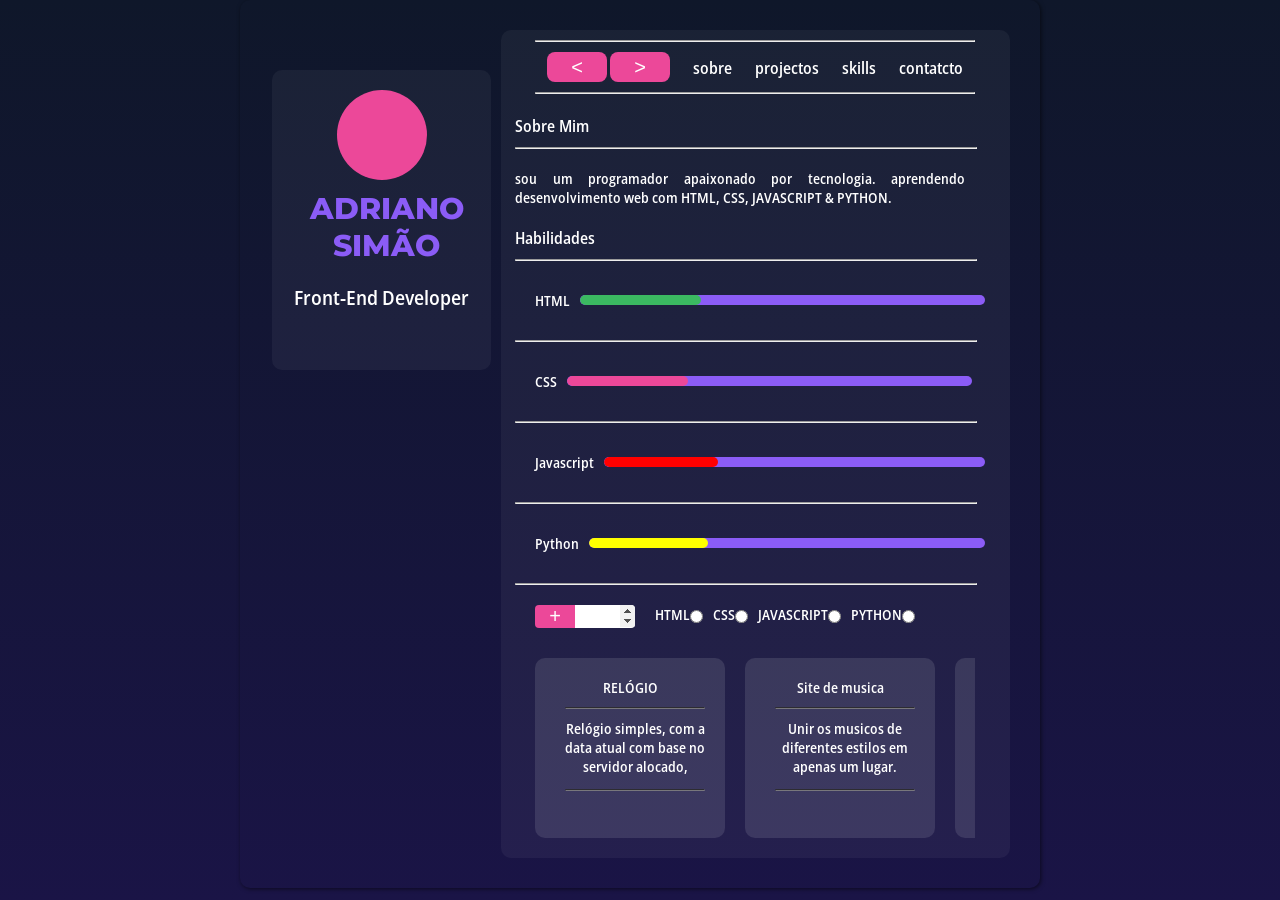
==== index.html @ 8a4bb33e "mover index fora" ====
<!DOCTYPE html>
<html lang="pt-br">
    <head>
        <meta charset="UTF-8">
        <meta name="viewport" content="width=device-width, initial-scale=1.0">
        <title>perfil</title>
        <link rel="stylesheet" href="../assets/css/style.css">
    </head>
    <body onload="carregar()">
        <main>
            <section class="content">
                <aside class="aside1">
                    <div class="perfil">
                        <div class="imgdiv"></div>
                        <h1 class="h1f">ADRIANO SIMÃO</h1>
                        <p>Front-End Developer</p>
                    </div>
                </aside>
                <section class="section2">
                    <h1 id="nome_h1"></h1>
                    <p id="descr_p"></p>
                    <header class="header1">
                        <hr class="top">
                        <input type="button" value="<" id="input1"
                            onclick="fechar()">
                        <input type="button" value=">" onclick="abrir()"
                            id="input1">

                        <a href>sobre</a>
                        <a href="projectos.html" target="_blank">projectos</a>
                        <a href="skill.html" target="_blank">skills</a>
                        <a href="contacto.html" target="_blank">contatcto</a>
                        <hr class="bottom">
                    </header>
                    <div>
                        <h3>
                            Sobre Mim
                        </h3><hr class="hr">
                        <p class="brevapresent">
                            sou um programador apaixonado
                            por tecnologia. aprendendo desenvolvimento web com
                            HTML, CSS, JAVASCRIPT & PYTHON.</p>
                        <div>
                            <h3>
                                Habilidades
                            </h3><hr class="hr">
                            <div>
                                <div class="skill">
                                    <p class="tecnolod">HTML</p>

                                    <div class="barra"><div
                                            class="progresso pontuacao"></div></div>
                                </div>
                                <div>

                                </div>
                                <hr class="hr">
                                <div class="skill">
                                    <p class="tecnolod">CSS</p>
                                    <div class="barra"><div
                                            class="progresso pontuacao"></div></div>
                                </div>
                                <hr class="hr">
                                <div class="skill">
                                    <p class="tecnolod">Javascript</p>
                                    <div class="barra"><div
                                            class="progresso pontuacao"></div></div>
                                </div>
                                <hr class="hr">
                                <div class="skill">
                                    <p class="tecnolod">Python</p>
                                    <div class="barra"><div
                                            class="progresso pontuacao"></div></div>
                                </div>
                                <hr class="hr">
                                <div class="input-btn"><input type="button"
                                        value="+" onclick="adicionar()"
                                        class="inputbtn"><input type="number"
                                        name="txtn1" id="txtn1" min="1"
                                        max="100">
                                    <div class="checar">
                                        <p>HTML<input type="radio" name="chek"
                                                id="chek"></p>

                                        <p>CSS<input type="radio" name="chek"
                                                id="chek"></p>

                                        <p>JAVASCRIPT<input type="radio"
                                                name="chek" id="chek"></p>

                                        <p>PYTHON<input type="radio" name="chek"
                                                id="chek"></p>
                                    </div>
                                </div>
                            </div>
                        </div>
                    </div>
                    <div>
                        <div class="cardall">
                            <a href="../porifolio/relogio/index.html"
                                target="_blank">
                                <div class="card">
                                    <p>RELÓGIO</p><hr class="cadrhdr1">

                                    <div class="card-text">
                                        Relógio simples, com a data atual com
                                        base no servidor alocado, trabalhei e
                                        crie o relógio para aprender a trabalhar
                                        com evendos de tempo.
                                    </div>

                                    <hr class="cadrhdr2">
                                </div>
                            </a>

                            <a href="../porifolio/musica/html/index.html"
                                target="_blank">
                                <div class="card">

                                    <p>Site de musica</p><hr class="cadrhdr1">
                                    <div class="card-text">
                                        Unir os musicos de diferentes estilos em
                                        apenas um lugar.
                                    </div>

                                    <hr class="cadrhdr2">
                                </div>
                            </a>
                            <a href="../../Adriano_Simao/porifolio/musica/html/index.html"
                                target="_blank">
                                <div class="card">
                                    <p>Site de musica</p><hr class="cadrhdr1">
                                    <div class="card-text">
                                        Unir os musicos de diferentes estilos em
                                        apenas um lugar.
                                    </div>
                                    <hr class="cadrhdr2">
                                </div>
                            </a>

                        </div>
                    </div>
                </section>
            </section>
        </main>

        <script src="../assets/javascripts/scripts.js"></script>
    </body>
</html>
---- assets/css/style.css ----
* {
    margin: 0;
    padding: 0;
}

@font-face {
    font-family: "principal";
    src: url("../fonts/Montserrat/static/Montserrat-ExtraBold.ttf");
}

@font-face {
    font-family: "segundary";
    src: url("../fonts/Open_Sans/static/OpenSans_SemiCondensed-SemiBold.ttf");
}

:root {
    --colorprincipal: #0F172A;
    --colorlink: #1a1446;
    --colorcardes: #24135f;

    --color: #8B5CF6;
    --colordetalhes: #EC4899;
    --accent: #38BD5CF6;

    --textprincipal: #fff;
    --textsegundary: #1E293B;
}

body {
    background: linear-gradient(#0F172A,#1a1446);
    color: var(--textprincipal);
    background-attachment: fixed;
    font-family: segundary;
    font-size: 14px;
}

a {
    text-decoration: none;
    color: var(--textprincipal);
}

main {
    max-width: 800px;
    min-width: 320px;
    margin: 0 auto;
    text-align: center;
    border-radius: 10px;
}

main section.content {
    display: flex;
    box-shadow: 1px 1px 4px rgba(0, 0, 0, 0.562);
    padding: 30px;
    border-radius: 10px;
}

.aside1 {
    background-color: #ffffff0c;
    border-radius: 10px;
    margin-left: 2px;
    margin-right: 10px;
    margin-top: 40px;
    height: 300px;
}

.aside1 .perfil{
    display: flex;
    flex-direction: column;
    font-size: 20px;
}

.h1f {
    margin-bottom: 20px;
    margin-left: 10px ;
    margin-top: 10px;
    background-image: linear-gradient(var(--color), var(--color));
    -webkit-background-clip: text;
    -webkit-text-fill-color: transparent;
    font-size: 30px;
    font-family: principal;    
}

/* class do javascript*/

.h1f1 {
    margin-bottom: 10px;
    margin-left: 10px ;
    margin-top: 10px;
    font-size: 30px;
    background-image: linear-gradient(var(--color), var(--color));
    -webkit-background-clip: text;
    -webkit-text-fill-color: transparent;
    font-family: principal;
}

/*Termina aqui a class do javascript*/

.p {
    margin-bottom: 20px;
    font-size: 16px;
    font-family: principal;
}

/*termina aqui*/

.aside1 .imgdiv{
    width: 90px; 
    height: 90px;
    background-color: var(--colordetalhes);
    margin: 0 auto;
    cursor: pointer;
    margin-top: 20px;
    border-radius: 50%;  
}
/* Trabalhando no header*/

#input1 {
    height: 30px;
    width: 60px;
    border-radius: 8px;
    background-color: var(--colordetalhes);
    border-color: var(--colordetalhes);
    border: none;
    color: white;
    cursor: pointer;
    font-size: 20px;
}

#input1:hover {
    background-color: #d33c87ee;
    color: #fffbfb98;
}

.header1 {
    height: 35px;
    margin-bottom: 40px;
    width: 500px;
    align-content: center;
}

.header1 a{
    margin-left: 20px;
    font-size: 16px;
}

.header1 a:hover {
    color: #5a4fac;
}

.section2 {    
    background-color: #ffffff0c;
    padding: 10px 5px 20px 4px;
    border-radius: 10px;
}

.top {
    margin-bottom: 10px;
    margin-left: 30px;
    margin-right: 30px;
}

.bottom {
    margin-top: 10px;
    margin-left: 30px;
    margin-right: 30px;
}

h3 {
    text-align: left;
    margin-bottom: 10px;
    margin-top: 10px;
    margin-left: 10px;
}

div hr {
    margin-left: 10px;
}

.brevapresent {
    display: flex;
    width: 450px;
    text-align: justify;
    margin-top: 20px;
    margin-left: 10px;
    margin-right: 10px;   
    font-size: 14px;
    margin-bottom: 20px;   
}
/* Trabalhando com a area tecnologia */
.tecnolod {
    display: flex;
    text-align: left;
    margin: 10px;
}

.hr {
    width: 460px;
}

/*pontuação*/

.skill{
    display: flex;
    margin: 20px;
}

.barra {
    width: 88%;
    height: 10px;
    background-color: var(--color);
    border-radius: 10px;
    margin-top: 14px;
    overflow: hidden;
}

.progresso {
    height: 100%;
    border-radius: 10px;
}

/* trabalhando com o css da pontuação dinamica */

.input-btn {
    display: flex;
    text-align: left;
    margin-top: 20px;
    margin-bottom: 30px;
    margin-left: 30px;
}

.checar {
    display: flex;
    margin-left: 10px;
}


.checar p{
    display: flex;
    margin-left: 10px;
}


.input-btn .inputbtn{
    text-align: center;
    font-size: 20px;
    width: 40px;
    border-radius: 4px 0px 0px 4px ;
    border: none;
    background-color: var(--colordetalhes);
    cursor: pointer;
    color: white;
    margin-right: 0px;
}


.input-btn #txtn1{
    text-align: center;
    font-size: 20px;
    width: 60px;
    border-radius: 0px 4px 4px 0px ;
    border: none;
    outline: none;
    color: #2b2144cb;
    margin-right: 0px;
}

/*terminou aqui*/

/*terminou o trbalho com as barras*/

/* trabalhando na area projecto ou card */
.cardall {
    display: flex;
    flex-direction: row;
    gap: 20px;
    overflow: hidden;
    width: 440px;
    margin: 0 auto;
    margin-top: 20px;
    text-align: center;
}

.cardall:hover {
    overflow: auto;
    cursor: pointer;
}

.card {
    background-color: rgba(255, 255, 255, 0.11);
    width: 150px;
    height: 140px;
    border-radius: 10px;
    padding: 20px;
}

.cadrhdr1 {
    margin-top: 10px;
    margin-bottom: 10px;
    border-color: #808080e1;
    border-width: 1px;
    border-radius: 2px;
}

.cadrhdr2 {   
    margin-top: 10px;
    border-color: #808080e1;
    border-width: 1px;
    border-radius: 2px;
}

.card-text {
    display: inline-flex;
    height: 60px;
    margin-left: 10px;
    overflow: auto;
}


@media all and (min-width: 52px) and (max-width: 555px) {
    

main section.content {
    box-shadow: none;
    padding-top: 2px;
    padding-bottom: 2px;
    padding-left: 0px;
    padding-right: 0px;
    border-radius: 10px;

}

.aside1 {
    background-color: #ffffff0c;
    border-radius: 0px;
    margin-left: 0px;
    margin-right: 0px;
    margin-top: 0px;
    height: 0px;
}

.aside1 .perfil{
    display: none;
    flex-direction: column;
}

.section2 {    
    background-color: #ffffff0c;
    padding: 0px 0px 0px 0px;
    border-radius: 10px;
    margin-right: 400px;
}


}


@media all and (min-width: 556px) and (max-width: 790px) {
    
main section.content {
    display: flex;
    margin: 0 auto;
    text-align: center;
    justify-content: space-between;
}

.aside1 {
    background-color: #ffffff0c;
    border-radius: 0px;
    margin-left: 0px;
    margin-right: 0px;
    margin-top: 0px;
    height: 0px;
}

.aside1 .perfil{
    display: none;
    flex-direction: column;
}

.section2 {    
    background-color: #ffffff0c;
    padding: 10px 5px 20px 4px;
    border-radius: 10px;
    margin: 0 auto;
}
}
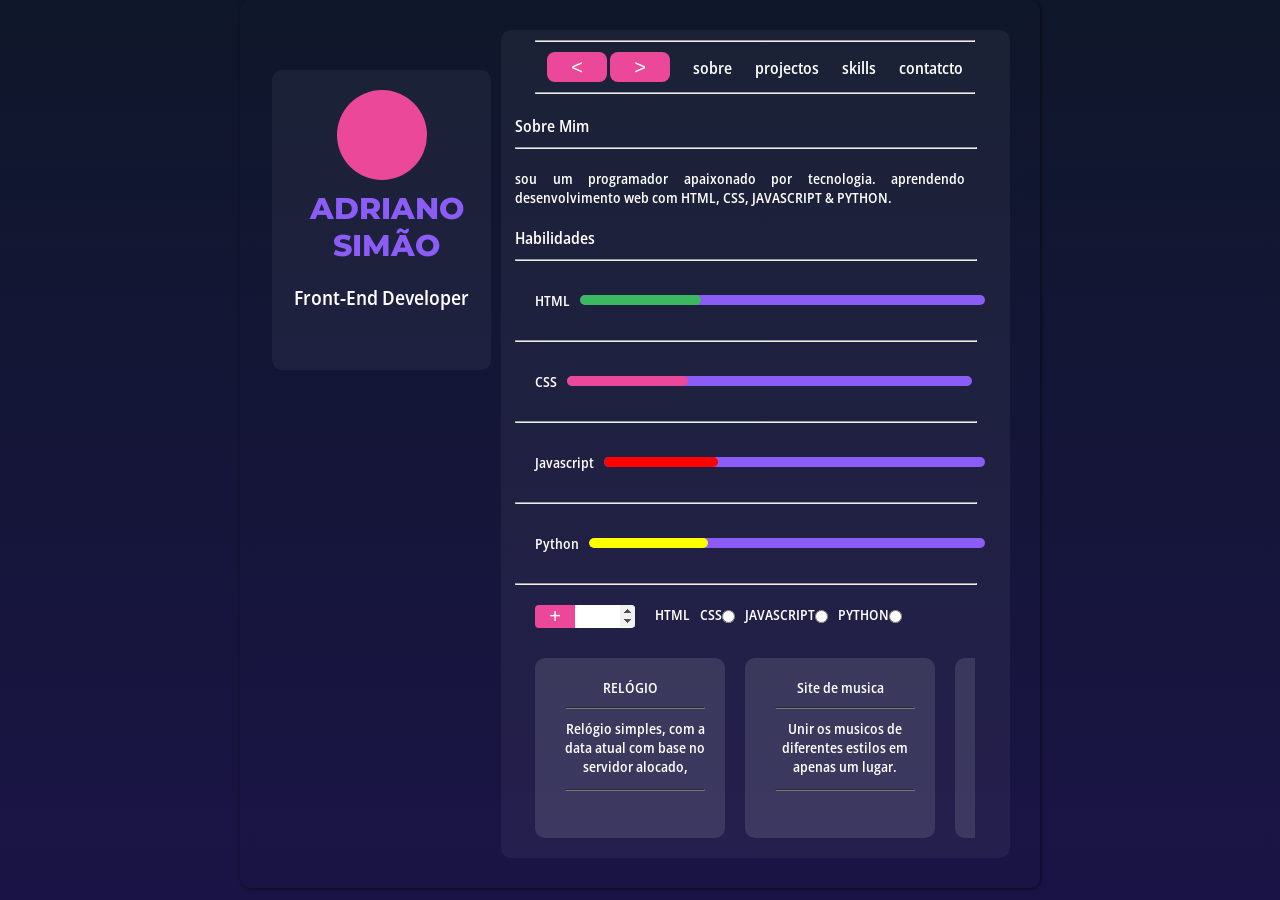
==== commit 3f0ea2da: "organizei os estilos" ====
--- a/index.html
+++ b/index.html
@@ -4,91 +4,93 @@
         <meta charset="UTF-8">
         <meta name="viewport" content="width=device-width, initial-scale=1.0">
         <title>perfil</title>
-        <link rel="stylesheet" href="../assets/css/style.css">
+        <link rel="stylesheet" href="assets/css/style.css">
     </head>
-    <body onload="carregar()">
-        <main>
-            <section class="content">
-                <aside class="aside1">
-                    <div class="perfil">
-                        <div class="imgdiv"></div>
-                        <h1 class="h1f">ADRIANO SIMÃO</h1>
-                        <p>Front-End Developer</p>
-                    </div>
-                </aside>
-                <section class="section2">
-                    <h1 id="nome_h1"></h1>
-                    <p id="descr_p"></p>
-                    <header class="header1">
-                        <hr class="top">
-                        <input type="button" value="<" id="input1"
-                            onclick="fechar()">
-                        <input type="button" value=">" onclick="abrir()"
-                            id="input1">
+<body onload="carregar()">
+    <main>
+        <section class="content">
+            <aside class="aside1">
+                <div class="perfil">
+                    <div class="imgdiv"></div>
+                    <h1 class="h1f">ADRIANO SIMÃO</h1>
+                    <p>Front-End Developer</p>
+                </div>
+            </aside>
+            <section class="section2">
+                <h1 id="nome_h1"></h1>
+                <p id="descr_p"></p>
+                <header class="header1">
+                    <hr class="top">
+                    <input type="button" value="<" id="input1"
+                        onclick="fechar()">
+                    <input type="button" value=">" onclick="abrir()"
+                        id="input1">
 
-                        <a href>sobre</a>
-                        <a href="projectos.html" target="_blank">projectos</a>
-                        <a href="skill.html" target="_blank">skills</a>
-                        <a href="contacto.html" target="_blank">contatcto</a>
-                        <hr class="bottom">
-                    </header>
+                    <a href>sobre</a>
+                    <a href="projectos.html" target="_blank">projectos</a>
+                    <a href="skill.html" target="_blank">skills</a>
+                    <a href="contacto.html" target="_blank">contatcto</a>
+                    <hr class="bottom">
+                </header>
+                <div>
+                    <h3>
+                        Sobre Mim
+                    </h3><hr class="hr">
+                    <p class="brevapresent">
+                        sou um programador apaixonado
+                        por tecnologia. aprendendo desenvolvimento web com
+                        HTML, CSS, JAVASCRIPT & PYTHON.</p>
                     <div>
                         <h3>
-                            Sobre Mim
+                            Habilidades
                         </h3><hr class="hr">
-                        <p class="brevapresent">
-                            sou um programador apaixonado
-                            por tecnologia. aprendendo desenvolvimento web com
-                            HTML, CSS, JAVASCRIPT & PYTHON.</p>
                         <div>
-                            <h3>
-                                Habilidades
-                            </h3><hr class="hr">
+                            <div class="skill">
+                                <p class="tecnolod">HTML</p>
+
+                                <div class="barra"><div
+                                        class="progresso pontuacao"></div></div>
+                            </div>
                             <div>
-                                <div class="skill">
-                                    <p class="tecnolod">HTML</p>
 
-                                    <div class="barra"><div
-                                            class="progresso pontuacao"></div></div>
-                                </div>
-                                <div>
+                            </div>
+                            <hr class="hr">
+                            <div class="skill">
+                                <p class="tecnolod">CSS</p>
+                                <div class="barra"><div
+                                        class="progresso pontuacao"></div></div>
+                            </div>
+                            <hr class="hr">
+                            <div class="skill">
+                                <p class="tecnolod">Javascript</p>
+                                <div class="barra"><div
+                                        class="progresso pontuacao"></div></div>
+                            </div>
+                            <hr class="hr">
+                            <div class="skill">
+                                <p class="tecnolod">Python</p>
+                                <div class="barra"><div
+                                        class="progresso pontuacao"></div></div>
+                            </div>
+                            <hr class="hr">
+                            <div class="input-btn"><input type="button"
+                                    value="+" onclick="adicionar()"
+                                    class="inputbtn"><input type="number"
+                                    name="txtn1" id="txtn1" min="1"
+                                    max="100">
+                                <div class="checar">
+                                    <p>HTML<intut type="radio" name="chek"
+                                            id="chek"></p>
 
-                                </div>
-                                <hr class="hr">
-                                <div class="skill">
-                                    <p class="tecnolod">CSS</p>
-                                    <div class="barra"><div
-                                            class="progresso pontuacao"></div></div>
-                                </div>
-                                <hr class="hr">
-                                <div class="skill">
-                                    <p class="tecnolod">Javascript</p>
-                                    <div class="barra"><div
-                                            class="progresso pontuacao"></div></div>
-                                </div>
-                                <hr class="hr">
-                                <div class="skill">
-                                    <p class="tecnolod">Python</p>
-                                    <div class="barra"><div
-                                            class="progresso pontuacao"></div></div>
-                                </div>
-                                <hr class="hr">
-                                <div class="input-btn"><input type="button"
-                                        value="+" onclick="adicionar()"
-                                        class="inputbtn"><input type="number"
-                                        name="txtn1" id="txtn1" min="1"
-                                        max="100">
-                                    <div class="checar">
-                                        <p>HTML<input type="radio" name="chek"
-                                                id="chek"></p>
-
-                                        <p>CSS<input type="radio" name="chek"
+                                        <p>CSS<input type="radio"
+                                                name="chek"
                                                 id="chek"></p>
 
                                         <p>JAVASCRIPT<input type="radio"
                                                 name="chek" id="chek"></p>
 
-                                        <p>PYTHON<input type="radio" name="chek"
+                                        <p>PYTHON<input type="radio"
+                                                name="chek"
                                                 id="chek"></p>
                                     </div>
                                 </div>
@@ -103,9 +105,12 @@
                                     <p>RELÓGIO</p><hr class="cadrhdr1">
 
                                     <div class="card-text">
-                                        Relógio simples, com a data atual com
-                                        base no servidor alocado, trabalhei e
-                                        crie o relógio para aprender a trabalhar
+                                        Relógio simples, com a data atual
+                                        com
+                                        base no servidor alocado, trabalhei
+                                        e
+                                        crie o relógio para aprender a
+                                        trabalhar
                                         com evendos de tempo.
                                     </div>
 
@@ -117,21 +122,26 @@
                                 target="_blank">
                                 <div class="card">
 
-                                    <p>Site de musica</p><hr class="cadrhdr1">
+                                    <p>Site de musica</p><hr
+                                        class="cadrhdr1">
                                     <div class="card-text">
-                                        Unir os musicos de diferentes estilos em
+                                        Unir os musicos de diferentes
+                                        estilos em
                                         apenas um lugar.
                                     </div>
 
                                     <hr class="cadrhdr2">
                                 </div>
                             </a>
-                            <a href="../../Adriano_Simao/porifolio/musica/html/index.html"
+                            <a
+                                href="../../Adriano_Simao/porifolio/musica/html/index.html"
                                 target="_blank">
                                 <div class="card">
-                                    <p>Site de musica</p><hr class="cadrhdr1">
+                                    <p>Site de musica</p><hr
+                                        class="cadrhdr1">
                                     <div class="card-text">
-                                        Unir os musicos de diferentes estilos em
+                                        Unir os musicos de diferentes
+                                        estilos em
                                         apenas um lugar.
                                     </div>
                                     <hr class="cadrhdr2">
@@ -144,6 +154,6 @@
             </section>
         </main>
 
-        <script src="../assets/javascripts/scripts.js"></script>
-    </body>
+        <script src="assets/javascripts/scripts.js"></script>
+</body>
 </html>
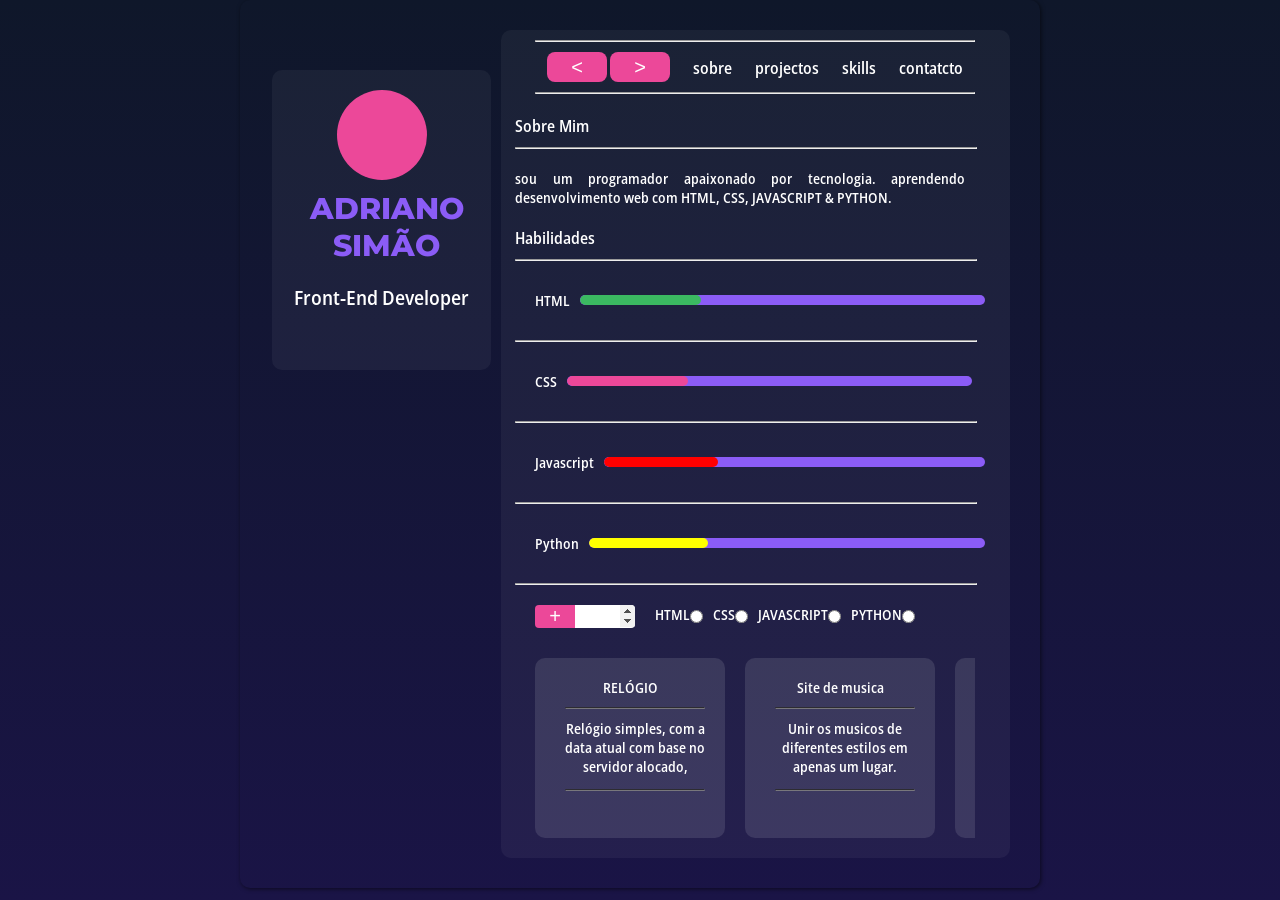
==== commit 96b88e2d: "actualizei o css" ====
--- a/index.html
+++ b/index.html
@@ -10,98 +10,111 @@
     <main>
         <section class="content">
             <aside class="aside1">
+                
                 <div class="perfil">
                     <div class="imgdiv"></div>
                     <h1 class="h1f">ADRIANO SIMÃO</h1>
                     <p>Front-End Developer</p>
                 </div>
+            
             </aside>
             <section class="section2">
+                
                 <h1 id="nome_h1"></h1>
                 <p id="descr_p"></p>
+                
                 <header class="header1">
                     <hr class="top">
-                    <input type="button" value="<" id="input1"
-                        onclick="fechar()">
-                    <input type="button" value=">" onclick="abrir()"
-                        id="input1">
+                    
+                    <input type="button" value="<" id="input1" onclick="fechar()">
+
+                    <input type="button" value=">" onclick="abrir()" id="input1">
 
                     <a href>sobre</a>
-                    <a href="projectos.html" target="_blank">projectos</a>
-                    <a href="skill.html" target="_blank">skills</a>
-                    <a href="contacto.html" target="_blank">contatcto</a>
+                    <a href="html/projectos.html" target="_blank">projectos</a>
+                    <a href="html/skill.html" target="_blank">skills</a>
+                    <a href="html/contacto.html" target="_blank">contatcto</a>
                     <hr class="bottom">
+
                 </header>
+                
                 <div>
-                    <h3>
-                        Sobre Mim
-                    </h3><hr class="hr">
+                    
+                    <h3>Sobre Mim</h3><hr class="hr">
+
                     <p class="brevapresent">
                         sou um programador apaixonado
                         por tecnologia. aprendendo desenvolvimento web com
                         HTML, CSS, JAVASCRIPT & PYTHON.</p>
                     <div>
-                        <h3>
-                            Habilidades
-                        </h3><hr class="hr">
+
+                        <h3>Habilidades</h3><hr class="hr">
+                        
                         <div>
+                            
                             <div class="skill">
+
                                 <p class="tecnolod">HTML</p>
+                                <div class="barra"><div class="progresso pontuacao"></div></div>
+                            
+                            </div>
 
-                                <div class="barra"><div
-                                        class="progresso pontuacao"></div></div>
+                            <hr class="hr">
+
+                            <div class="skill">
+
+                                <p class="tecnolod">CSS</p>
+                                <div class="barra"><div class="progresso pontuacao"></div></div>
+                            
                             </div>
-                            <div>
+                            
+                            <hr class="hr">
+                            
+                            <div class="skill">
 
+                                <p class="tecnolod">Javascript</p>
+                                <div class="barra"><div class="progresso pontuacao"></div></div>
+                            
+                            </div>
+                            
+                            <hr class="hr">
+                            
+                            <div class="skill">
+
+                                <p class="tecnolod">Python</p>
+                                <div class="barra"><div class="progresso pontuacao"></div></div>
+                            
                             </div>
                             <hr class="hr">
-                            <div class="skill">
-                                <p class="tecnolod">CSS</p>
-                                <div class="barra"><div
-                                        class="progresso pontuacao"></div></div>
+                            <div class="input-btn">
+                                <input type="button" value="+" onclick="adicionar()" class="inputbtn">
+                                
+                                <input type="number" name="txtn1" id="txtn1" min="1" max="100" title="ponto">
+                                <div class="checar">
+                                    
+                                    <p>HTML<input title="htlm" type="radio" name="chek"></p>
+
+                                    <p>CSS<input title="css" type="radio" name="chek"></p>
+
+                                    <p>JAVASCRIPT<input title="js" type="radio" name="chek"></p>
+
+                                    <p>PYTHON<input title="py" type="radio"name="chek"></p>
+
+                                </div>
+                                
                             </div>
-                            <hr class="hr">
-                            <div class="skill">
-                                <p class="tecnolod">Javascript</p>
-                                <div class="barra"><div
-                                        class="progresso pontuacao"></div></div>
-                            </div>
-                            <hr class="hr">
-                            <div class="skill">
-                                <p class="tecnolod">Python</p>
-                                <div class="barra"><div
-                                        class="progresso pontuacao"></div></div>
-                            </div>
-                            <hr class="hr">
-                            <div class="input-btn"><input type="button"
-                                    value="+" onclick="adicionar()"
-                                    class="inputbtn"><input type="number"
-                                    name="txtn1" id="txtn1" min="1"
-                                    max="100">
-                                <div class="checar">
-                                    <p>HTML<intut type="radio" name="chek"
-                                            id="chek"></p>
 
-                                        <p>CSS<input type="radio"
-                                                name="chek"
-                                                id="chek"></p>
+                        </div>
 
-                                        <p>JAVASCRIPT<input type="radio"
-                                                name="chek" id="chek"></p>
-
-                                        <p>PYTHON<input type="radio"
-                                                name="chek"
-                                                id="chek"></p>
-                                    </div>
-                                </div>
-                            </div>
-                        </div>
                     </div>
                     <div>
                         <div class="cardall">
+
                             <a href="../porifolio/relogio/index.html"
                                 target="_blank">
+                                
                                 <div class="card">
+                                    
                                     <p>RELÓGIO</p><hr class="cadrhdr1">
 
                                     <div class="card-text">
@@ -115,15 +128,18 @@
                                     </div>
 
                                     <hr class="cadrhdr2">
+                                
                                 </div>
+
                             </a>
 
-                            <a href="../porifolio/musica/html/index.html"
-                                target="_blank">
+                            <a href="../porifolio/musica/html/index.html" target="_blank">
+                                
                                 <div class="card">
 
                                     <p>Site de musica</p><hr
                                         class="cadrhdr1">
+
                                     <div class="card-text">
                                         Unir os musicos de diferentes
                                         estilos em
@@ -131,21 +147,25 @@
                                     </div>
 
                                     <hr class="cadrhdr2">
+
                                 </div>
                             </a>
-                            <a
-                                href="../../Adriano_Simao/porifolio/musica/html/index.html"
-                                target="_blank">
+
+                            <a href="../../Adriano_Simao/porifolio/musica/html/index.html" target="_blank">
+
                                 <div class="card">
-                                    <p>Site de musica</p><hr
-                                        class="cadrhdr1">
+                                    <p>Site de musica</p><hr class="cadrhdr1">
+                                    
                                     <div class="card-text">
                                         Unir os musicos de diferentes
                                         estilos em
                                         apenas um lugar.
                                     </div>
+                                    
                                     <hr class="cadrhdr2">
+                                
                                 </div>
+
                             </a>
 
                         </div>
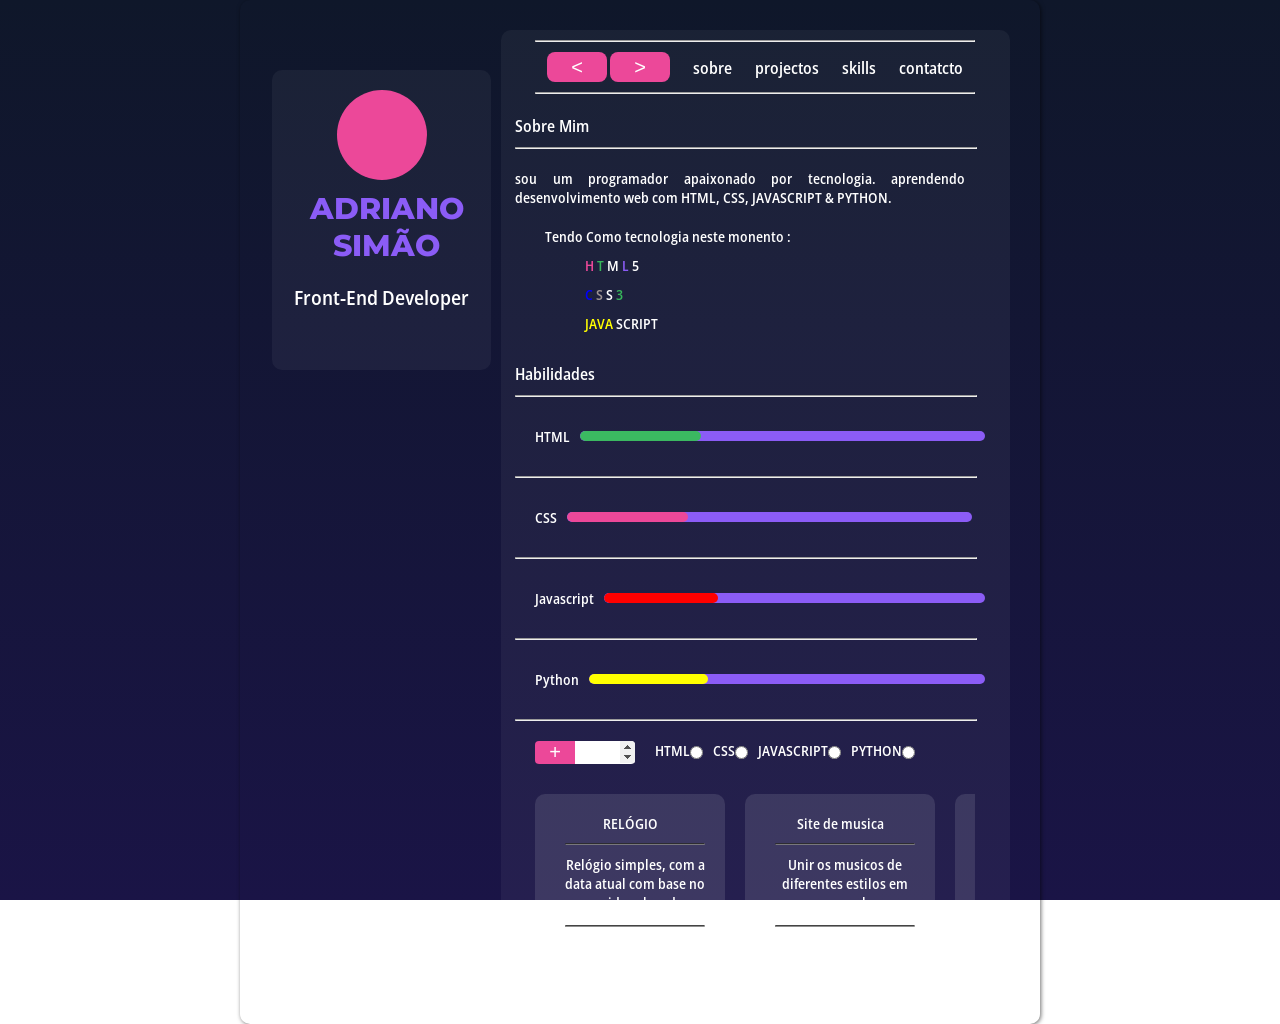
==== commit b81c0cd0: "aumentei" ====
--- a/index.html
+++ b/index.html
@@ -6,174 +6,228 @@
         <title>perfil</title>
         <link rel="stylesheet" href="assets/css/style.css">
     </head>
-<body onload="carregar()">
-    <main>
-        <section class="content">
-            <aside class="aside1">
-                
-                <div class="perfil">
-                    <div class="imgdiv"></div>
-                    <h1 class="h1f">ADRIANO SIMÃO</h1>
-                    <p>Front-End Developer</p>
-                </div>
-            
-            </aside>
-            <section class="section2">
-                
-                <h1 id="nome_h1"></h1>
-                <p id="descr_p"></p>
-                
-                <header class="header1">
-                    <hr class="top">
-                    
-                    <input type="button" value="<" id="input1" onclick="fechar()">
-
-                    <input type="button" value=">" onclick="abrir()" id="input1">
-
-                    <a href>sobre</a>
-                    <a href="html/projectos.html" target="_blank">projectos</a>
-                    <a href="html/skill.html" target="_blank">skills</a>
-                    <a href="html/contacto.html" target="_blank">contatcto</a>
-                    <hr class="bottom">
-
-                </header>
-                
-                <div>
-                    
-                    <h3>Sobre Mim</h3><hr class="hr">
-
-                    <p class="brevapresent">
-                        sou um programador apaixonado
-                        por tecnologia. aprendendo desenvolvimento web com
-                        HTML, CSS, JAVASCRIPT & PYTHON.</p>
+    <body onload="carregar()">
+        <main>
+            <section class="content">
+                <aside class="aside1">
+
+                    <div class="perfil">
+                        <div class="imgdiv"></div>
+                        <h1 class="h1f">ADRIANO SIMÃO</h1>
+                        <p>Front-End Developer</p>
+                    </div>
+
+                </aside>
+                <section class="section2">
+
+                    <h1 id="nome_h1"></h1>
+                    <p id="descr_p"></p>
+
+                    <header class="header1">
+                        <hr class="top">
+
+                        <input type="button" value="<" id="input1"
+                            onclick="fechar()">
+
+                        <input type="button" value=">" onclick="abrir()"
+                            id="input1">
+
+                        <a href>sobre</a>
+                        <a href="html/projectos.html"
+                            target="_blank">projectos</a>
+                        <a href="html/skill.html" target="_blank">skills</a>
+                        <a href="html/contacto.html"
+                            target="_blank">contatcto</a>
+                        <hr class="bottom">
+
+                    </header>
+
                     <div>
 
-                        <h3>Habilidades</h3><hr class="hr">
-                        
-                        <div>
-                            
-                            <div class="skill">
-
-                                <p class="tecnolod">HTML</p>
-                                <div class="barra"><div class="progresso pontuacao"></div></div>
-                            
-                            </div>
-
-                            <hr class="hr">
-
-                            <div class="skill">
-
-                                <p class="tecnolod">CSS</p>
-                                <div class="barra"><div class="progresso pontuacao"></div></div>
-                            
-                            </div>
-                            
-                            <hr class="hr">
-                            
-                            <div class="skill">
-
-                                <p class="tecnolod">Javascript</p>
-                                <div class="barra"><div class="progresso pontuacao"></div></div>
-                            
-                            </div>
-                            
-                            <hr class="hr">
-                            
-                            <div class="skill">
-
-                                <p class="tecnolod">Python</p>
-                                <div class="barra"><div class="progresso pontuacao"></div></div>
-                            
-                            </div>
-                            <hr class="hr">
-                            <div class="input-btn">
-                                <input type="button" value="+" onclick="adicionar()" class="inputbtn">
-                                
-                                <input type="number" name="txtn1" id="txtn1" min="1" max="100" title="ponto">
-                                <div class="checar">
-                                    
-                                    <p>HTML<input title="htlm" type="radio" name="chek"></p>
-
-                                    <p>CSS<input title="css" type="radio" name="chek"></p>
-
-                                    <p>JAVASCRIPT<input title="js" type="radio" name="chek"></p>
-
-                                    <p>PYTHON<input title="py" type="radio"name="chek"></p>
+                        <h3>Sobre Mim</h3><hr class="hr">
+
+                        <p class="brevapresent">
+                            sou um programador apaixonado
+                            por tecnologia. aprendendo desenvolvimento web com
+                            HTML, CSS, JAVASCRIPT & PYTHON.<p
+                                class="p-tecnology1">Tendo Como tecnologia neste
+                                monento :</p>
+                        </p>
+                        <p class="p-tecnology "><p class="p-tecnology ">
+                                <span class="HT1">H</span>
+                                <span class="HT2">T</span>
+                                <span class="HT3">M</span>
+                                <span class="HT4">L</span>
+                                <span class="HT5">5</span>
+                            </p>
+                            <p class="p-tecnology "><p class="p-tecnology ">
+                                    <span class="CS1">C</span>
+                                    <span class="CS2">S</span>
+                                    <span class="CS3">S</span>
+                                    <span class="CS4">3</span>
+                            </p>
+                            <p class="p-tecnology">
+                                <p class="p-tecnology ">
+                                    <span class="JV1">JAVA</span>
+                                    <span class="JV2">SCRIPT</span>
+                                </p>
+                            </p>
+                            <div class="ability">
+
+                                <h3>Habilidades</h3><hr class="hr">
+
+                                    <div>
+
+                                        <div class="skill">
+
+                                            <p class="tecnolod">HTML</p>
+                                            <div class="barra"><div
+                                                    class="progresso pontuacao"></div></div>
+
+                                        </div>
+
+                                        <hr class="hr">
+
+                                        <div class="skill">
+
+                                            <p class="tecnolod">CSS</p>
+                                            <div class="barra"><div
+                                                    class="progresso pontuacao"></div></div>
+
+                                        </div>
+
+                                        <hr class="hr">
+
+                                        <div class="skill">
+
+                                            <p class="tecnolod">Javascript</p>
+                                            <div class="barra"><div
+                                                    class="progresso pontuacao"></div></div>
+
+                                        </div>
+
+                                        <hr class="hr">
+
+                                        <div class="skill">
+
+                                            <p class="tecnolod">Python</p>
+                                            <div class="barra"><div
+                                                    class="progresso pontuacao"></div></div>
+
+                                        </div>
+                                        <hr class="hr">
+                                        <div class="input-btn">
+                                            <input type="button" value="+"
+                                                onclick="adicionar()"
+                                                class="inputbtn">
+
+                                            <input type="number" name="txtn1"
+                                                id="txtn1" min="1" max="101"
+                                                title="ponto">
+                                            <div class="checar">
+
+                                                <p>HTML<input title="htlm"
+                                                        type="radio"
+                                                        name="chek"></p>
+
+                                                <p>CSS<input title="css"
+                                                        type="radio"
+                                                        name="chek"></p>
+
+                                                <p>JAVASCRIPT<input title="js"
+                                                        type="radio"
+                                                        name="chek"></p>
+
+                                                <p>PYTHON<input title="py"
+                                                        type="radio"
+                                                        name="chek"></p>
+
+                                            </div>
+
+                                        </div>
+
+                                    </div>
 
                                 </div>
-                                
-                            </div>
-
-                        </div>
-
-                    </div>
-                    <div>
-                        <div class="cardall">
-
-                            <a href="../porifolio/relogio/index.html"
-                                target="_blank">
-                                
-                                <div class="card">
-                                    
-                                    <p>RELÓGIO</p><hr class="cadrhdr1">
-
-                                    <div class="card-text">
-                                        Relógio simples, com a data atual
-                                        com
-                                        base no servidor alocado, trabalhei
-                                        e
-                                        crie o relógio para aprender a
-                                        trabalhar
-                                        com evendos de tempo.
+                                <div>
+                                    <div class="cardall">
+
+                                        <a
+                                            href="../porifolio/relogio/index.html"
+                                            target="_blank">
+
+                                            <div class="card">
+
+                                                <p>RELÓGIO</p><hr
+                                                    class="cadrhdr1">
+
+                                                <div class="card-text">
+                                                    Relógio simples, com a data
+                                                    atual
+                                                    com
+                                                    base no servidor alocado,
+                                                    trabalhei
+                                                    e
+                                                    crie o relógio para aprender
+                                                    a
+                                                    trabalhar
+                                                    com evendos de tempo.
+                                                </div>
+
+                                                <hr class="cadrhdr2">
+
+                                            </div>
+
+                                        </a>
+
+                                        <a
+                                            href="../porifolio/musica/html/index.html"
+                                            target="_blank">
+
+                                            <div class="card">
+
+                                                <p>Site de musica</p><hr
+                                                    class="cadrhdr1">
+
+                                                <div class="card-text">
+                                                    Unir os musicos de
+                                                    diferentes
+                                                    estilos em
+                                                    apenas um lugar.
+                                                </div>
+
+                                                <hr class="cadrhdr2">
+
+                                            </div>
+                                        </a>
+
+                                        <a
+                                            href="../../Adriano_Simao/porifolio/musica/html/index.html"
+                                            target="_blank">
+
+                                            <div class="card">
+                                                <p>Site de musica</p><hr
+                                                    class="cadrhdr1">
+
+                                                <div class="card-text">
+                                                    Unir os musicos de
+                                                    diferentes
+                                                    estilos em
+                                                    apenas um lugar.
+                                                </div>
+
+                                                <hr class="cadrhdr2">
+
+                                            </div>
+
+                                        </a>
+
                                     </div>
-
-                                    <hr class="cadrhdr2">
-                                
                                 </div>
-
-                            </a>
-
-                            <a href="../porifolio/musica/html/index.html" target="_blank">
-                                
-                                <div class="card">
-
-                                    <p>Site de musica</p><hr
-                                        class="cadrhdr1">
-
-                                    <div class="card-text">
-                                        Unir os musicos de diferentes
-                                        estilos em
-                                        apenas um lugar.
-                                    </div>
-
-                                    <hr class="cadrhdr2">
-
-                                </div>
-                            </a>
-
-                            <a href="../../Adriano_Simao/porifolio/musica/html/index.html" target="_blank">
-
-                                <div class="card">
-                                    <p>Site de musica</p><hr class="cadrhdr1">
-                                    
-                                    <div class="card-text">
-                                        Unir os musicos de diferentes
-                                        estilos em
-                                        apenas um lugar.
-                                    </div>
-                                    
-                                    <hr class="cadrhdr2">
-                                
-                                </div>
-
-                            </a>
-
-                        </div>
-                    </div>
-                </section>
-            </section>
-        </main>
-
-        <script src="assets/javascripts/scripts.js"></script>
-</body>
-</html>+                            </section>
+                        </section>
+                    </main>
+
+                    <script src="assets/javascripts/scripts.js"></script>
+                </body>
+            </html>
--- a/assets/css/style.css
+++ b/assets/css/style.css
@@ -164,7 +164,7 @@
     margin-left: 30px;
     margin-right: 30px;
 }
-
+/*Area sobre mim*/
 h3 {
     text-align: left;
     margin-bottom: 10px;
@@ -186,6 +186,66 @@
     font-size: 14px;
     margin-bottom: 20px;   
 }
+
+.p-tecnology1 {
+    text-align: justify;
+    margin-left: 40px;
+}
+
+.p-tecnology {
+    margin-top: 10px;
+    text-align: justify;
+    margin-left: 80px;
+}
+
+.ability {
+    margin-top: 30px;
+}
+
+/*color das letras das tecnologias*/
+
+.p-tecnology .HT1 {
+    color: var(--colordetalhes);
+}
+
+.p-tecnology .HT2 {
+    color: var(--accent);
+}
+
+.p-tecnology .HT4 {
+    color: var(--color);
+}
+
+.p-tecnology .CS1 {
+    color: blue;
+}
+
+.p-tecnology .CS2 {
+    color: #9e9494ff;
+}
+
+.p-tecnology .CS4 {
+    color: var(--accent);
+}
+
+.p-tecnology .JV1 {
+    color: yellow;
+}
+
+.p-tecnology .PY1 {
+    color: blue;
+}
+
+.p-tecnology .PY2 {
+    color: yellow;
+}
+
+
+
+/*Terminou aqui*/
+
+/*Termina aqui*/
+
 /* Trabalhando com a area tecnologia */
 .tecnolod {
     display: flex;
@@ -275,15 +335,28 @@
     gap: 20px;
     overflow: hidden;
     width: 440px;
+    cursor: pointer;
     margin: 0 auto;
     margin-top: 20px;
     text-align: center;
 }
 
-.cardall:hover {
-    overflow: auto;
-    cursor: pointer;
-}
+.card-text::-webkit-scrollbar {
+    display: flex;
+
+}
+
+.card-text::-webkit-scrollbar-thumb {
+    background-color: #5a4fac94;
+    border-radius: 50%;
+    height: 0px;
+
+}
+
+.card-text::-webkit-scrollbar-button {
+    display: none;
+}
+
 
 .card {
     background-color: rgba(255, 255, 255, 0.11);
@@ -291,6 +364,7 @@
     height: 140px;
     border-radius: 10px;
     padding: 20px;
+    animation: anima 8s infinite linear;
 }
 
 .cadrhdr1 {
@@ -314,7 +388,15 @@
     margin-left: 10px;
     overflow: auto;
 }
-
+/* animação  carrocel */
+
+@keyframes anima {
+    from {translate: -100%};
+    to {translate: 10%}
+}
+
+
+/*fim da animação*/
 
 @media all and (min-width: 52px) and (max-width: 555px) {
     
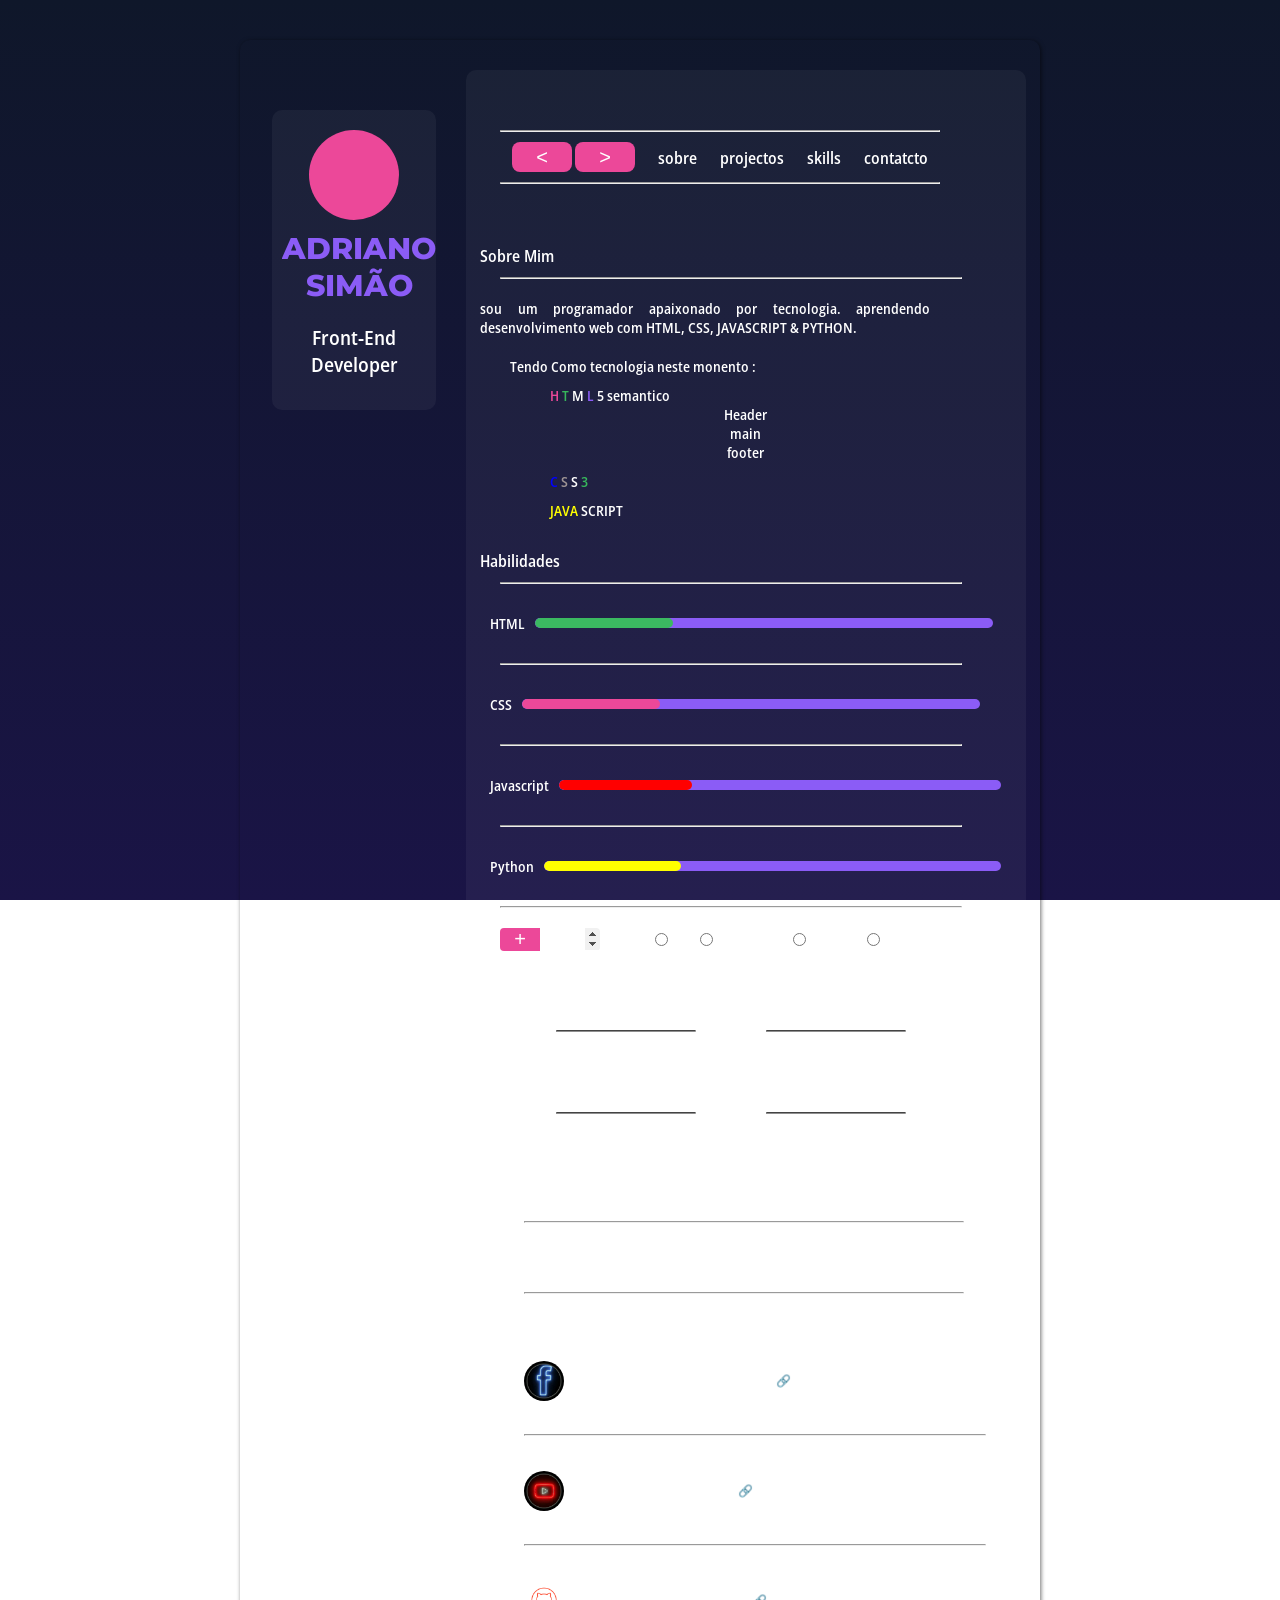
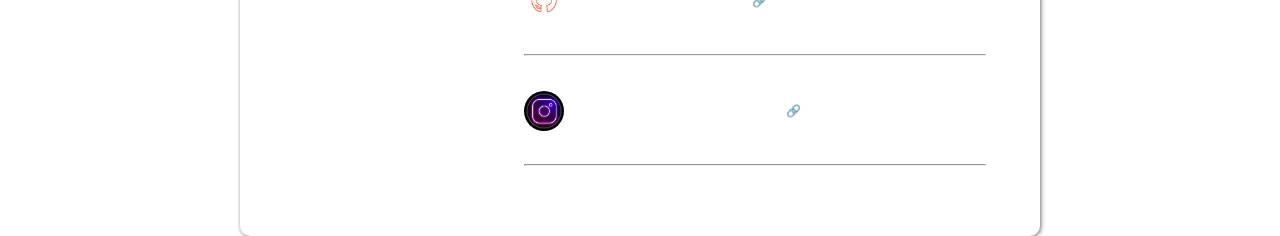
==== commit 4c7f7b52: "mudei a estrutura" ====
--- a/index.html
+++ b/index.html
@@ -4,7 +4,16 @@
         <meta charset="UTF-8">
         <meta name="viewport" content="width=device-width, initial-scale=1.0">
         <title>perfil</title>
+
         <link rel="stylesheet" href="assets/css/style.css">
+
+        <link rel="stylesheet" href="assets/css/sobre.css">
+
+        <link rel="stylesheet" href="assets/css/skill.css">
+
+        <link rel="stylesheet" href="assets/css/pojectos.css">
+
+        <link rel="stylesheet" href="assets/css/contacto.css">
     </head>
     <body onload="carregar()">
         <main>
@@ -32,49 +41,56 @@
                         <input type="button" value=">" onclick="abrir()"
                             id="input1">
 
-                        <a href>sobre</a>
-                        <a href="html/projectos.html"
-                            target="_blank">projectos</a>
-                        <a href="html/skill.html" target="_blank">skills</a>
-                        <a href="html/contacto.html"
-                            target="_blank">contatcto</a>
+                        <a href="#sobre">sobre</a>
+                        <a href="#projetos">projectos</a>
+                        <a href="#ability">skills</a>
+                        <a href="#contato">contatcto</a>
                         <hr class="bottom">
 
                     </header>
 
-                    <div>
-
-                        <h3>Sobre Mim</h3><hr class="hr">
-
-                        <p class="brevapresent">
-                            sou um programador apaixonado
-                            por tecnologia. aprendendo desenvolvimento web com
-                            HTML, CSS, JAVASCRIPT & PYTHON.<p
-                                class="p-tecnology1">Tendo Como tecnologia neste
-                                monento :</p>
-                        </p>
-                        <p class="p-tecnology "><p class="p-tecnology ">
-                                <span class="HT1">H</span>
-                                <span class="HT2">T</span>
-                                <span class="HT3">M</span>
-                                <span class="HT4">L</span>
-                                <span class="HT5">5</span>
+                    <div class="ctnt">
+                        <section id="sobre">
+
+                            <h3>Sobre Mim</h3><hr class="hr">
+
+                            <p class="brevapresent">
+                                sou um programador apaixonado
+                                por tecnologia. aprendendo desenvolvimento web
+                                com
+                                HTML, CSS, JAVASCRIPT & PYTHON.<p
+                                    class="p-tecnology1">Tendo Como tecnologia
+                                    neste
+                                    monento :</p>
                             </p>
-                            <p class="p-tecnology "><p class="p-tecnology ">
-                                    <span class="CS1">C</span>
-                                    <span class="CS2">S</span>
-                                    <span class="CS3">S</span>
-                                    <span class="CS4">3</span>
-                            </p>
-                            <p class="p-tecnology">
+                            <p class="p-tecnology ">
                                 <p class="p-tecnology ">
-                                    <span class="JV1">JAVA</span>
-                                    <span class="JV2">SCRIPT</span>
+                                    <span class="HT1">H</span>
+                                    <span class="HT2">T</span>
+                                    <span class="HT3">M</span>
+                                    <span class="HT4">L</span>
+                                    <span class="HT5">5</span>
+                                    semantico
+                                    <p>Header</p>
+                                    <p>main</p>
+                                    <p>footer</p>
                                 </p>
-                            </p>
-                            <div class="ability">
-
-                                <h3>Habilidades</h3><hr class="hr">
+                                <p class="p-tecnology "><p class="p-tecnology ">
+                                        <span class="CS1">C</span>
+                                        <span class="CS2">S</span>
+                                        <span class="CS3">S</span>
+                                        <span class="CS4">3</span>
+                                    </p>
+                                    <p class="p-tecnology">
+                                        <p class="p-tecnology ">
+                                            <span class="JV1">JAVA</span>
+                                            <span class="JV2">SCRIPT</span>
+                                        </p>
+                                    </p>
+                                </section>
+                                <section id="ability">
+
+                                    <h3>Habilidades</h3><hr class="hr">
 
                                     <div>
 
@@ -147,9 +163,9 @@
                                         </div>
 
                                     </div>
-
-                                </div>
-                                <div>
+                                </section>
+
+                                <div id="projetos">
                                     <div class="cardall">
 
                                         <a
@@ -224,10 +240,79 @@
 
                                     </div>
                                 </div>
+                                <section class="section2" id="contato">
+                                    <header class="header1">
+                                        <hr class="top">
+                                        <p>CONTACTOS</p>
+                                        <hr class="bottom">
+
+                                    </header>
+                                    <div class="redes-social">
+                                        <img src="../assets/fotos/facebook.jpg"
+                                            alt="icon facebook"
+                                            onclick="closeMedia1()">
+                                        <div class="skill fbClosopen">
+                                            <h2 class="tecnolod">FACEBOOK: </h2>
+                                            <div class="redesocial">
+                                                <a href="#"
+                                                    target="_blank">Adriano
+                                                    Simão</a>
+                                            </div>
+                                        </div>
+                                    </div>
+                                    <hr class="hr">
+
+                                    <div class="redes-social">
+                                        <img
+                                            src="../assets/fotos/tela-youtube.jpg"
+                                            alt="icon youtube"
+                                            onclick="closeMedia2()">
+                                        <div class="skill ytcloseopen">
+                                            <h2 class="tecnolod">YOUTUBE:</h2>
+                                            <div class="redesocial">
+                                                <a href="#"
+                                                    target="_blank">TECHMAT</a>
+                                            </div>
+                                        </div>
+                                    </div>
+                                    <hr class="hr">
+
+                                    <div class="redes-social">
+                                        <img src="../assets/fotos/githabver.png"
+                                            alt="icon GITHABIT"
+                                            onclick="closeMedia3()">
+                                        <div class="skill gtcloseopen">
+                                            <h2 class="tecnolod">GITHABIT:</h2>
+                                            <div class="redesocial">
+                                                <a href
+                                                    target="_blank">adrianosima</a>
+                                            </div>
+                                        </div>
+                                    </div>
+
+                                    <hr class="hr">
+
+                                    <div class="redes-social">
+                                        <img src="../assets/fotos/instagrm.jpg"
+                                            alt="icon instagram"
+                                            onclick="closeMedia4()">
+                                        <div class="skill ismcloseopen">
+                                            <h2 class="tecnolod">INSTAGRAM:</h2>
+                                            <div class="redesocial">
+                                                <a href="#"
+                                                    target="_blank">Adriano
+                                                    Simão</a>
+
+                                            </div>
+                                        </div>
+                                    </div>
+                                    <hr class="hr">
+                                </section>
                             </section>
                         </section>
                     </main>
 
                     <script src="assets/javascripts/scripts.js"></script>
+                    <script src="assets/javascripts/contacto.js"></script>
                 </body>
             </html>
--- a/assets/css/style.css
+++ b/assets/css/style.css
@@ -42,6 +42,7 @@
 main {
     max-width: 800px;
     min-width: 320px;
+    min-height: 100vh;
     margin: 0 auto;
     text-align: center;
     border-radius: 10px;
@@ -175,228 +176,10 @@
 div hr {
     margin-left: 10px;
 }
-
-.brevapresent {
-    display: flex;
-    width: 450px;
-    text-align: justify;
-    margin-top: 20px;
-    margin-left: 10px;
-    margin-right: 10px;   
-    font-size: 14px;
-    margin-bottom: 20px;   
-}
-
-.p-tecnology1 {
-    text-align: justify;
-    margin-left: 40px;
-}
-
-.p-tecnology {
-    margin-top: 10px;
-    text-align: justify;
-    margin-left: 80px;
-}
-
-.ability {
-    margin-top: 30px;
-}
-
-/*color das letras das tecnologias*/
-
-.p-tecnology .HT1 {
-    color: var(--colordetalhes);
-}
-
-.p-tecnology .HT2 {
-    color: var(--accent);
-}
-
-.p-tecnology .HT4 {
-    color: var(--color);
-}
-
-.p-tecnology .CS1 {
-    color: blue;
-}
-
-.p-tecnology .CS2 {
-    color: #9e9494ff;
-}
-
-.p-tecnology .CS4 {
-    color: var(--accent);
-}
-
-.p-tecnology .JV1 {
-    color: yellow;
-}
-
-.p-tecnology .PY1 {
-    color: blue;
-}
-
-.p-tecnology .PY2 {
-    color: yellow;
-}
-
-
-
-/*Terminou aqui*/
-
-/*Termina aqui*/
-
-/* Trabalhando com a area tecnologia */
-.tecnolod {
-    display: flex;
-    text-align: left;
-    margin: 10px;
-}
-
-.hr {
-    width: 460px;
-}
-
-/*pontuação*/
-
-.skill{
-    display: flex;
-    margin: 20px;
-}
-
-.barra {
-    width: 88%;
-    height: 10px;
-    background-color: var(--color);
-    border-radius: 10px;
-    margin-top: 14px;
-    overflow: hidden;
-}
-
-.progresso {
-    height: 100%;
-    border-radius: 10px;
-}
-
-/* trabalhando com o css da pontuação dinamica */
-
-.input-btn {
-    display: flex;
-    text-align: left;
-    margin-top: 20px;
-    margin-bottom: 30px;
-    margin-left: 30px;
-}
-
-.checar {
-    display: flex;
-    margin-left: 10px;
-}
-
-
-.checar p{
-    display: flex;
-    margin-left: 10px;
-}
-
-
-.input-btn .inputbtn{
-    text-align: center;
-    font-size: 20px;
-    width: 40px;
-    border-radius: 4px 0px 0px 4px ;
-    border: none;
-    background-color: var(--colordetalhes);
-    cursor: pointer;
-    color: white;
-    margin-right: 0px;
-}
-
-
-.input-btn #txtn1{
-    text-align: center;
-    font-size: 20px;
-    width: 60px;
-    border-radius: 0px 4px 4px 0px ;
-    border: none;
-    outline: none;
-    color: #2b2144cb;
-    margin-right: 0px;
-}
-
-/*terminou aqui*/
-
-/*terminou o trbalho com as barras*/
-
-/* trabalhando na area projecto ou card */
-.cardall {
-    display: flex;
-    flex-direction: row;
-    gap: 20px;
-    overflow: hidden;
-    width: 440px;
-    cursor: pointer;
-    margin: 0 auto;
-    margin-top: 20px;
-    text-align: center;
-}
-
-.card-text::-webkit-scrollbar {
-    display: flex;
-
-}
-
-.card-text::-webkit-scrollbar-thumb {
-    background-color: #5a4fac94;
-    border-radius: 50%;
-    height: 0px;
-
-}
-
-.card-text::-webkit-scrollbar-button {
-    display: none;
-}
-
-
-.card {
-    background-color: rgba(255, 255, 255, 0.11);
-    width: 150px;
-    height: 140px;
-    border-radius: 10px;
-    padding: 20px;
-    animation: anima 8s infinite linear;
-}
-
-.cadrhdr1 {
-    margin-top: 10px;
-    margin-bottom: 10px;
-    border-color: #808080e1;
-    border-width: 1px;
-    border-radius: 2px;
-}
-
-.cadrhdr2 {   
-    margin-top: 10px;
-    border-color: #808080e1;
-    border-width: 1px;
-    border-radius: 2px;
-}
-
-.card-text {
-    display: inline-flex;
-    height: 60px;
-    margin-left: 10px;
-    overflow: auto;
-}
-/* animação  carrocel */
-
-@keyframes anima {
-    from {translate: -100%};
-    to {translate: 10%}
-}
-
-
-/*fim da animação*/
+.ctnt{
+    margin-top: 40px;
+}
+
 
 @media all and (min-width: 52px) and (max-width: 555px) {
     
--- a/assets/css/sobre.css
+++ b/assets/css/sobre.css
@@ -0,0 +1,52 @@
+#sobre {
+    min-height: 10vh;
+}
+
+.brevapresent {
+    display: flex;
+    width: 450px;
+    text-align: justify;
+    margin-top: 20px;
+    margin-left: 10px;
+    margin-right: 10px;   
+    font-size: 14px;
+    margin-bottom: 20px;   
+}
+
+/*color das letras das tecnologias*/
+
+.p-tecnology .HT1 {
+    color: var(--colordetalhes);
+}
+
+.p-tecnology .HT2 {
+    color: var(--accent);
+}
+
+.p-tecnology .HT4 {
+    color: var(--color);
+}
+
+.p-tecnology .CS1 {
+    color: blue;
+}
+
+.p-tecnology .CS2 {
+    color: #9e9494ff;
+}
+
+.p-tecnology .CS4 {
+    color: var(--accent);
+}
+
+.p-tecnology .JV1 {
+    color: yellow;
+}
+
+.p-tecnology .PY1 {
+    color: blue;
+}
+
+.p-tecnology .PY2 {
+    color: yellow;
+}
--- a/assets/css/skill.css
+++ b/assets/css/skill.css
@@ -0,0 +1,100 @@
+
+.p-tecnology1 {
+    text-align: justify;
+    margin-left: 40px;
+}
+
+.p-tecnology {
+    margin-top: 10px;
+    text-align: justify;
+    margin-left: 80px;
+}
+
+#ability {
+    margin-top: 30px;
+}
+
+/*Terminou aqui*/
+/* Trabalhando com a area tecnologia */
+.tecnolod {
+    display: flex;
+    text-align: left;
+    margin: 10px;
+}
+
+.hr {
+    width: 460px;
+}
+
+/*pontuação*/
+
+.skill{
+    display: flex;
+    margin: 20px;
+}
+
+.barra {
+    width: 88%;
+    height: 10px;
+    background-color: var(--color);
+    border-radius: 10px;
+    margin-top: 14px;
+    overflow: hidden;
+}
+
+.progresso {
+    height: 100%;
+    border-radius: 10px;
+}
+
+/* trabalhando com o css da pontuação dinamica */
+
+/*Termina aqui*/
+
+.input-btn {
+    display: flex;
+    text-align: left;
+    margin-top: 20px;
+    margin-bottom: 30px;
+    margin-left: 30px;
+}
+
+.checar {
+    display: flex;
+    margin-left: 10px;
+}
+
+
+.checar p{
+    display: flex;
+    margin-left: 10px;
+}
+
+
+.input-btn .inputbtn{
+    text-align: center;
+    font-size: 20px;
+    width: 40px;
+    border-radius: 4px 0px 0px 4px ;
+    border: none;
+    background-color: var(--colordetalhes);
+    cursor: pointer;
+    color: white;
+    margin-right: 0px;
+}
+
+
+.input-btn #txtn1{
+    text-align: center;
+    font-size: 20px;
+    width: 60px;
+    border-radius: 0px 4px 4px 0px ;
+    border: none;
+    outline: none;
+    color: #2b2144cb;
+    margin-right: 0px;
+}
+
+/*terminou aqui*/
+
+/*terminou o trbalho com as barras*/
--- a/assets/css/pojectos.css
+++ b/assets/css/pojectos.css
@@ -0,0 +1,68 @@
+
+/* trabalhando na area projecto ou card */
+.cardall {
+    display: flex;
+    flex-direction: row;
+    gap: 20px;
+    overflow: hidden;
+    width: 440px;
+    cursor: pointer;
+    margin: 0 auto;
+    margin-top: 20px;
+    text-align: center;
+}
+
+.card-text::-webkit-scrollbar {
+    display: flex;
+
+}
+
+.card-text::-webkit-scrollbar-thumb {
+    background-color: #5a4fac94;
+    border-radius: 50%;
+    height: 0px;
+
+}
+
+.card-text::-webkit-scrollbar-button {
+    display: none;
+}
+
+
+.card {
+    background-color: rgba(255, 255, 255, 0.11);
+    width: 150px;
+    height: 140px;
+    border-radius: 10px;
+    padding: 20px;
+    animation: anima 8s infinite linear;
+}
+
+.cadrhdr1 {
+    margin-top: 10px;
+    margin-bottom: 10px;
+    border-color: #808080e1;
+    border-width: 1px;
+    border-radius: 2px;
+}
+
+.cadrhdr2 {   
+    margin-top: 10px;
+    border-color: #808080e1;
+    border-width: 1px;
+    border-radius: 2px;
+}
+
+.card-text {
+    display: inline-flex;
+    height: 60px;
+    margin-left: 10px;
+    overflow: auto;
+}
+/* animação  carrocel */
+@keyframes anima {
+    from {translate: -100%};
+    to {translate: 10%}
+}
+
+/*fim da animação*/
--- a/assets/css/contacto.css
+++ b/assets/css/contacto.css
@@ -0,0 +1,174 @@
+* {
+    margin: 0;
+    padding: 0;
+}
+
+@font-face {
+    font-family: "principal";
+    src: url("../fonts/Montserrat/static/Montserrat-ExtraBold.ttf");
+}
+
+@font-face {
+    font-family: "segundary";
+    src: url("../fonts/Open_Sans/static/OpenSans_SemiCondensed-SemiBold.ttf");
+}
+
+:root {
+    --colorprincipal: #0F172A;
+    --colorlink: #1a1446;
+    --colorcardes: #24135f;
+
+    --color: #8B5CF6;
+
+    --textprincipal: #fff;
+    --textsegundary: #1E293B;
+}
+
+
+a {
+    text-decoration: none;
+    color: var(--textprincipal);
+}
+
+main {
+    max-width: 800px;
+    min-width: 320px;
+    margin: 0 auto;
+    margin-top: 40px;
+    text-align: center;
+    border-radius: 10px;
+}
+
+/*Trabalhando com o header*/
+.header1 {
+    height: 35px;
+    margin-bottom: 90px;
+    margin-top: 40px;
+    align-content: center;
+}
+
+.header1 p{
+    margin-left: 20px;
+    font-size: 36px;
+}
+
+.header1 p:hover {
+    color: #5a4fac;
+}
+
+.section2 {    
+    padding: 10px 5px 20px 4px;
+    border-radius: 10px;
+    text-align: center;
+    margin-left: 20px;
+    margin-right: 20px;
+}
+
+.top {
+    margin-top: 10px;
+    margin-left: 30px;
+    margin-right: 30px;
+}
+
+.bottom {
+    margin-top: 10px;
+    margin-left: 30px;
+    margin-right: 30px;
+}
+
+/* Trabalhando com a area tecnologia */
+.tecnolod {
+    display: flex;
+    text-align: left;
+    margin: 10px;
+}
+
+.tecnolod:hover {
+    color: #5a4fac;
+    text-decoration: underline;
+}
+
+.hr {
+    margin-left: 30px;
+    margin-right: 10px;
+}
+
+/*pontuação*/
+
+.skill{
+    display: flex;
+    margin-top: 20px;
+    margin-left: 10px;
+    animation: open 2s ;
+}
+
+.redesocial {
+    font-size: 12px;
+    align-content: center;
+}
+
+.redesocial a:hover {
+    text-decoration: underline;
+}
+
+.redesocial a::after {
+    content: '\00A0\00A0\1F517';
+}
+
+/*Ternina aqui*/
+
+div.redes-social {
+    display: flex;
+    margin-left: 30px;
+    margin-right: 10px;
+    margin-bottom: 10px;
+    margin-top: 10px;
+}
+
+div.redes-social > img {
+    display: flex;
+    margin-top: 25px;
+    width: 40px;
+    height: 40px;
+    border: none;
+    cursor: pointer;
+    border-radius: 50%;
+    animation:  translate(2px) 2s;
+}
+
+div.redes-social > img:hover  {
+    border: 2px solid #5a4fac;
+    transform: translate(-2px, -2px);
+    box-shadow:  1px 1px 4px rgba(0, 0, 0, 0.288);
+    transition: transform -3s, border 1s;
+}
+
+
+/* class para usar no javascript */
+
+.openClass {
+    animation: close 3s;
+}
+
+@keyframes close {
+    0% {
+        translate: 20px;
+    }
+
+    50% {
+        translate: 0%;
+    }
+
+}
+
+
+/*Termina aqui*/
+@keyframes open {
+    0% {
+        translate: 0%;
+    }
+    50% {
+        translate:  10%;
+    }
+    
+}
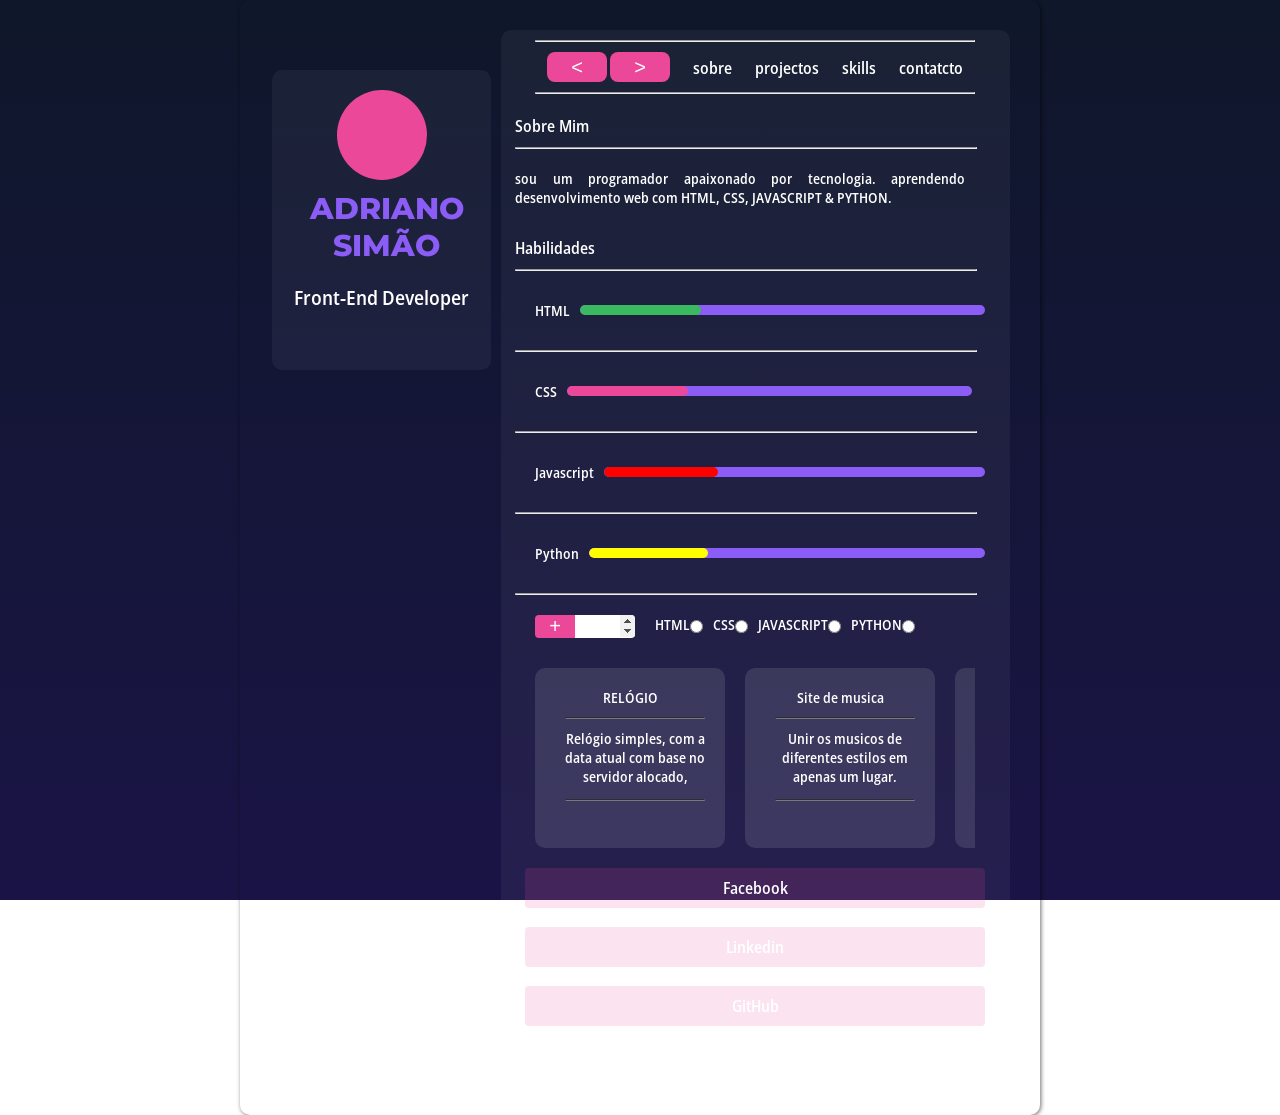
==== commit 08ce32a7: "act" ====
--- a/index.html
+++ b/index.html
@@ -51,268 +51,185 @@
 
                     <div class="ctnt">
                         <section id="sobre">
-
                             <h3>Sobre Mim</h3><hr class="hr">
 
                             <p class="brevapresent">
                                 sou um programador apaixonado
                                 por tecnologia. aprendendo desenvolvimento web
                                 com
-                                HTML, CSS, JAVASCRIPT & PYTHON.<p
-                                    class="p-tecnology1">Tendo Como tecnologia
-                                    neste
-                                    monento :</p>
+                                HTML, CSS, JAVASCRIPT & PYTHON.
                             </p>
-                            <p class="p-tecnology ">
-                                <p class="p-tecnology ">
-                                    <span class="HT1">H</span>
-                                    <span class="HT2">T</span>
-                                    <span class="HT3">M</span>
-                                    <span class="HT4">L</span>
-                                    <span class="HT5">5</span>
-                                    semantico
-                                    <p>Header</p>
-                                    <p>main</p>
-                                    <p>footer</p>
-                                </p>
-                                <p class="p-tecnology "><p class="p-tecnology ">
-                                        <span class="CS1">C</span>
-                                        <span class="CS2">S</span>
-                                        <span class="CS3">S</span>
-                                        <span class="CS4">3</span>
-                                    </p>
-                                    <p class="p-tecnology">
-                                        <p class="p-tecnology ">
-                                            <span class="JV1">JAVA</span>
-                                            <span class="JV2">SCRIPT</span>
-                                        </p>
-                                    </p>
-                                </section>
-                                <section id="ability">
-
-                                    <h3>Habilidades</h3><hr class="hr">
-
-                                    <div>
-
-                                        <div class="skill">
-
-                                            <p class="tecnolod">HTML</p>
-                                            <div class="barra"><div
-                                                    class="progresso pontuacao"></div></div>
-
+
+                        </section>
+                        <section id="ability">
+
+                            <h3>Habilidades</h3><hr class="hr">
+
+                            <div>
+
+                                <div class="skill">
+
+                                    <p class="tecnolod">HTML</p>
+                                    <div class="barra"><div
+                                            class="progresso pontuacao"></div></div>
+
+                                </div>
+
+                                <hr class="hr">
+
+                                <div class="skill">
+
+                                    <p class="tecnolod">CSS</p>
+                                    <div class="barra"><div
+                                            class="progresso pontuacao"></div></div>
+
+                                </div>
+
+                                <hr class="hr">
+
+                                <div class="skill">
+
+                                    <p class="tecnolod">Javascript</p>
+                                    <div class="barra"><div
+                                            class="progresso pontuacao"></div></div>
+
+                                </div>
+
+                                <hr class="hr">
+
+                                <div class="skill">
+
+                                    <p class="tecnolod">Python</p>
+                                    <div class="barra"><div
+                                            class="progresso pontuacao"></div></div>
+
+                                </div>
+                                <hr class="hr">
+                                <div class="input-btn">
+                                    <input type="button" value="+"
+                                        onclick="adicionar()"
+                                        class="inputbtn">
+
+                                    <input type="number" name="txtn1"
+                                        id="txtn1" min="1" max="101"
+                                        title="ponto">
+                                    <div class="checar">
+
+                                        <p>HTML<input title="htlm"
+                                                type="radio"
+                                                name="chek"></p>
+
+                                        <p>CSS<input title="css"
+                                                type="radio"
+                                                name="chek"></p>
+
+                                        <p>JAVASCRIPT<input title="js"
+                                                type="radio"
+                                                name="chek"></p>
+
+                                        <p>PYTHON<input title="py"
+                                                type="radio"
+                                                name="chek"></p>
+
+                                    </div>
+
+                                </div>
+
+                            </div>
+                        </section>
+
+                        <div id="projetos">
+                            <div class="cardall">
+
+                                <a
+                                    href="../porifolio/relogio/index.html"
+                                    target="_blank">
+
+                                    <div class="card">
+
+                                        <p>RELÓGIO</p><hr
+                                            class="cadrhdr1">
+
+                                        <div class="card-text">
+                                            Relógio simples, com a data
+                                            atual
+                                            com
+                                            base no servidor alocado,
+                                            trabalhei
+                                            e
+                                            crie o relógio para aprender
+                                            a
+                                            trabalhar
+                                            com evendos de tempo.
                                         </div>
 
-                                        <hr class="hr">
-
-                                        <div class="skill">
-
-                                            <p class="tecnolod">CSS</p>
-                                            <div class="barra"><div
-                                                    class="progresso pontuacao"></div></div>
-
+                                        <hr class="cadrhdr2">
+
+                                    </div>
+
+                                </a>
+
+                                <a
+                                    href="../porifolio/musica/html/index.html"
+                                    target="_blank">
+
+                                    <div class="card">
+
+                                        <p>Site de musica</p><hr
+                                            class="cadrhdr1">
+
+                                        <div class="card-text">
+                                            Unir os musicos de
+                                            diferentes
+                                            estilos em
+                                            apenas um lugar.
                                         </div>
 
-                                        <hr class="hr">
-
-                                        <div class="skill">
-
-                                            <p class="tecnolod">Javascript</p>
-                                            <div class="barra"><div
-                                                    class="progresso pontuacao"></div></div>
-
+                                        <hr class="cadrhdr2">
+
+                                    </div>
+                                </a>
+
+                                <a
+                                    href="../../Adriano_Simao/porifolio/musica/html/index.html"
+                                    target="_blank">
+
+                                    <div class="card">
+                                        <p>Site de musica</p><hr
+                                            class="cadrhdr1">
+
+                                        <div class="card-text">
+                                            Unir os musicos de
+                                            diferentes
+                                            estilos em
+                                            apenas um lugar.
                                         </div>
 
-                                        <hr class="hr">
-
-                                        <div class="skill">
-
-                                            <p class="tecnolod">Python</p>
-                                            <div class="barra"><div
-                                                    class="progresso pontuacao"></div></div>
-
-                                        </div>
-                                        <hr class="hr">
-                                        <div class="input-btn">
-                                            <input type="button" value="+"
-                                                onclick="adicionar()"
-                                                class="inputbtn">
-
-                                            <input type="number" name="txtn1"
-                                                id="txtn1" min="1" max="101"
-                                                title="ponto">
-                                            <div class="checar">
-
-                                                <p>HTML<input title="htlm"
-                                                        type="radio"
-                                                        name="chek"></p>
-
-                                                <p>CSS<input title="css"
-                                                        type="radio"
-                                                        name="chek"></p>
-
-                                                <p>JAVASCRIPT<input title="js"
-                                                        type="radio"
-                                                        name="chek"></p>
-
-                                                <p>PYTHON<input title="py"
-                                                        type="radio"
-                                                        name="chek"></p>
-
-                                            </div>
-
-                                        </div>
-
-                                    </div>
-                                </section>
-
-                                <div id="projetos">
-                                    <div class="cardall">
-
-                                        <a
-                                            href="../porifolio/relogio/index.html"
-                                            target="_blank">
-
-                                            <div class="card">
-
-                                                <p>RELÓGIO</p><hr
-                                                    class="cadrhdr1">
-
-                                                <div class="card-text">
-                                                    Relógio simples, com a data
-                                                    atual
-                                                    com
-                                                    base no servidor alocado,
-                                                    trabalhei
-                                                    e
-                                                    crie o relógio para aprender
-                                                    a
-                                                    trabalhar
-                                                    com evendos de tempo.
-                                                </div>
-
-                                                <hr class="cadrhdr2">
-
-                                            </div>
-
-                                        </a>
-
-                                        <a
-                                            href="../porifolio/musica/html/index.html"
-                                            target="_blank">
-
-                                            <div class="card">
-
-                                                <p>Site de musica</p><hr
-                                                    class="cadrhdr1">
-
-                                                <div class="card-text">
-                                                    Unir os musicos de
-                                                    diferentes
-                                                    estilos em
-                                                    apenas um lugar.
-                                                </div>
-
-                                                <hr class="cadrhdr2">
-
-                                            </div>
-                                        </a>
-
-                                        <a
-                                            href="../../Adriano_Simao/porifolio/musica/html/index.html"
-                                            target="_blank">
-
-                                            <div class="card">
-                                                <p>Site de musica</p><hr
-                                                    class="cadrhdr1">
-
-                                                <div class="card-text">
-                                                    Unir os musicos de
-                                                    diferentes
-                                                    estilos em
-                                                    apenas um lugar.
-                                                </div>
-
-                                                <hr class="cadrhdr2">
-
-                                            </div>
-
-                                        </a>
-
-                                    </div>
-                                </div>
-                                <section class="section2" id="contato">
-                                    <header class="header1">
-                                        <hr class="top">
-                                        <p>CONTACTOS</p>
-                                        <hr class="bottom">
-
-                                    </header>
-                                    <div class="redes-social">
-                                        <img src="../assets/fotos/facebook.jpg"
-                                            alt="icon facebook"
-                                            onclick="closeMedia1()">
-                                        <div class="skill fbClosopen">
-                                            <h2 class="tecnolod">FACEBOOK: </h2>
-                                            <div class="redesocial">
-                                                <a href="#"
-                                                    target="_blank">Adriano
-                                                    Simão</a>
-                                            </div>
-                                        </div>
-                                    </div>
-                                    <hr class="hr">
-
-                                    <div class="redes-social">
-                                        <img
-                                            src="../assets/fotos/tela-youtube.jpg"
-                                            alt="icon youtube"
-                                            onclick="closeMedia2()">
-                                        <div class="skill ytcloseopen">
-                                            <h2 class="tecnolod">YOUTUBE:</h2>
-                                            <div class="redesocial">
-                                                <a href="#"
-                                                    target="_blank">TECHMAT</a>
-                                            </div>
-                                        </div>
-                                    </div>
-                                    <hr class="hr">
-
-                                    <div class="redes-social">
-                                        <img src="../assets/fotos/githabver.png"
-                                            alt="icon GITHABIT"
-                                            onclick="closeMedia3()">
-                                        <div class="skill gtcloseopen">
-                                            <h2 class="tecnolod">GITHABIT:</h2>
-                                            <div class="redesocial">
-                                                <a href
-                                                    target="_blank">adrianosima</a>
-                                            </div>
-                                        </div>
-                                    </div>
-
-                                    <hr class="hr">
-
-                                    <div class="redes-social">
-                                        <img src="../assets/fotos/instagrm.jpg"
-                                            alt="icon instagram"
-                                            onclick="closeMedia4()">
-                                        <div class="skill ismcloseopen">
-                                            <h2 class="tecnolod">INSTAGRAM:</h2>
-                                            <div class="redesocial">
-                                                <a href="#"
-                                                    target="_blank">Adriano
-                                                    Simão</a>
-
-                                            </div>
-                                        </div>
-                                    </div>
-                                    <hr class="hr">
-                                </section>
-                            </section>
+                                        <hr class="cadrhdr2">
+
+                                    </div>
+
+                                </a>
+
+                            </div>
+                        </div>
+                        <section class="contato">
+                            <div class="facebook">
+                                <p class="face redsesocial">Facebook</p><p>Adriano Simão</p> 
+                            </div>
+                            <div class="linkedin">
+                                <p class="link redsesocial">Linkedin</p><p>Adriano Simão</p> 
+                            </div>
+                            <div class="github">
+                                <p class="git redsesocial">GitHub</p><p>adrianomiguelsima/github.io</p> 
+                            </div>
+
                         </section>
-                    </main>
-
-                    <script src="assets/javascripts/scripts.js"></script>
-                    <script src="assets/javascripts/contacto.js"></script>
-                </body>
-            </html>+                    </section>
+                </section>
+            </main>
+
+            <script src="assets/javascripts/scripts.js"></script>
+            <script src="assets/javascripts/contacto.js"></script>
+        </body>
+    </html>
--- a/assets/css/contacto.css
+++ b/assets/css/contacto.css
@@ -1,17 +1,3 @@
-* {
-    margin: 0;
-    padding: 0;
-}
-
-@font-face {
-    font-family: "principal";
-    src: url("../fonts/Montserrat/static/Montserrat-ExtraBold.ttf");
-}
-
-@font-face {
-    font-family: "segundary";
-    src: url("../fonts/Open_Sans/static/OpenSans_SemiCondensed-SemiBold.ttf");
-}
 
 :root {
     --colorprincipal: #0F172A;
@@ -19,156 +5,22 @@
     --colorcardes: #24135f;
 
     --color: #8B5CF6;
+    --colordetalhes: #EC4899;
 
     --textprincipal: #fff;
     --textsegundary: #1E293B;
 }
 
-
-a {
-    text-decoration: none;
-    color: var(--textprincipal);
+section.contato {
+    padding: 20px;
 }
 
-main {
-    max-width: 800px;
-    min-width: 320px;
-    margin: 0 auto;
-    margin-top: 40px;
-    text-align: center;
-    border-radius: 10px;
-}
-
-/*Trabalhando com o header*/
-.header1 {
-    height: 35px;
-    margin-bottom: 90px;
-    margin-top: 40px;
-    align-content: center;
-}
-
-.header1 p{
-    margin-left: 20px;
-    font-size: 36px;
-}
-
-.header1 p:hover {
-    color: #5a4fac;
-}
-
-.section2 {    
-    padding: 10px 5px 20px 4px;
-    border-radius: 10px;
-    text-align: center;
-    margin-left: 20px;
-    margin-right: 20px;
-}
-
-.top {
-    margin-top: 10px;
-    margin-left: 30px;
-    margin-right: 30px;
-}
-
-.bottom {
-    margin-top: 10px;
-    margin-left: 30px;
-    margin-right: 30px;
-}
-
-/* Trabalhando com a area tecnologia */
-.tecnolod {
+.redsesocial {
     display: flex;
-    text-align: left;
-    margin: 10px;
-}
-
-.tecnolod:hover {
-    color: #5a4fac;
-    text-decoration: underline;
-}
-
-.hr {
-    margin-left: 30px;
-    margin-right: 10px;
-}
-
-/*pontuação*/
-
-.skill{
-    display: flex;
-    margin-top: 20px;
-    margin-left: 10px;
-    animation: open 2s ;
-}
-
-.redesocial {
-    font-size: 12px;
-    align-content: center;
-}
-
-.redesocial a:hover {
-    text-decoration: underline;
-}
-
-.redesocial a::after {
-    content: '\00A0\00A0\1F517';
-}
-
-/*Ternina aqui*/
-
-div.redes-social {
-    display: flex;
-    margin-left: 30px;
-    margin-right: 10px;
-    margin-bottom: 10px;
-    margin-top: 10px;
-}
-
-div.redes-social > img {
-    display: flex;
-    margin-top: 25px;
-    width: 40px;
+    flex-direction: column;
+    justify-content: center;
+    background-color: #ec489a27;
     height: 40px;
-    border: none;
-    cursor: pointer;
-    border-radius: 50%;
-    animation:  translate(2px) 2s;
-}
-
-div.redes-social > img:hover  {
-    border: 2px solid #5a4fac;
-    transform: translate(-2px, -2px);
-    box-shadow:  1px 1px 4px rgba(0, 0, 0, 0.288);
-    transition: transform -3s, border 1s;
-}
-
-
-/* class para usar no javascript */
-
-.openClass {
-    animation: close 3s;
-}
-
-@keyframes close {
-    0% {
-        translate: 20px;
-    }
-
-    50% {
-        translate: 0%;
-    }
-
-}
-
-
-/*Termina aqui*/
-@keyframes open {
-    0% {
-        translate: 0%;
-    }
-    50% {
-        translate:  10%;
-    }
-    
+    font-size: 16px;
+    border-radius: 4px;
 }
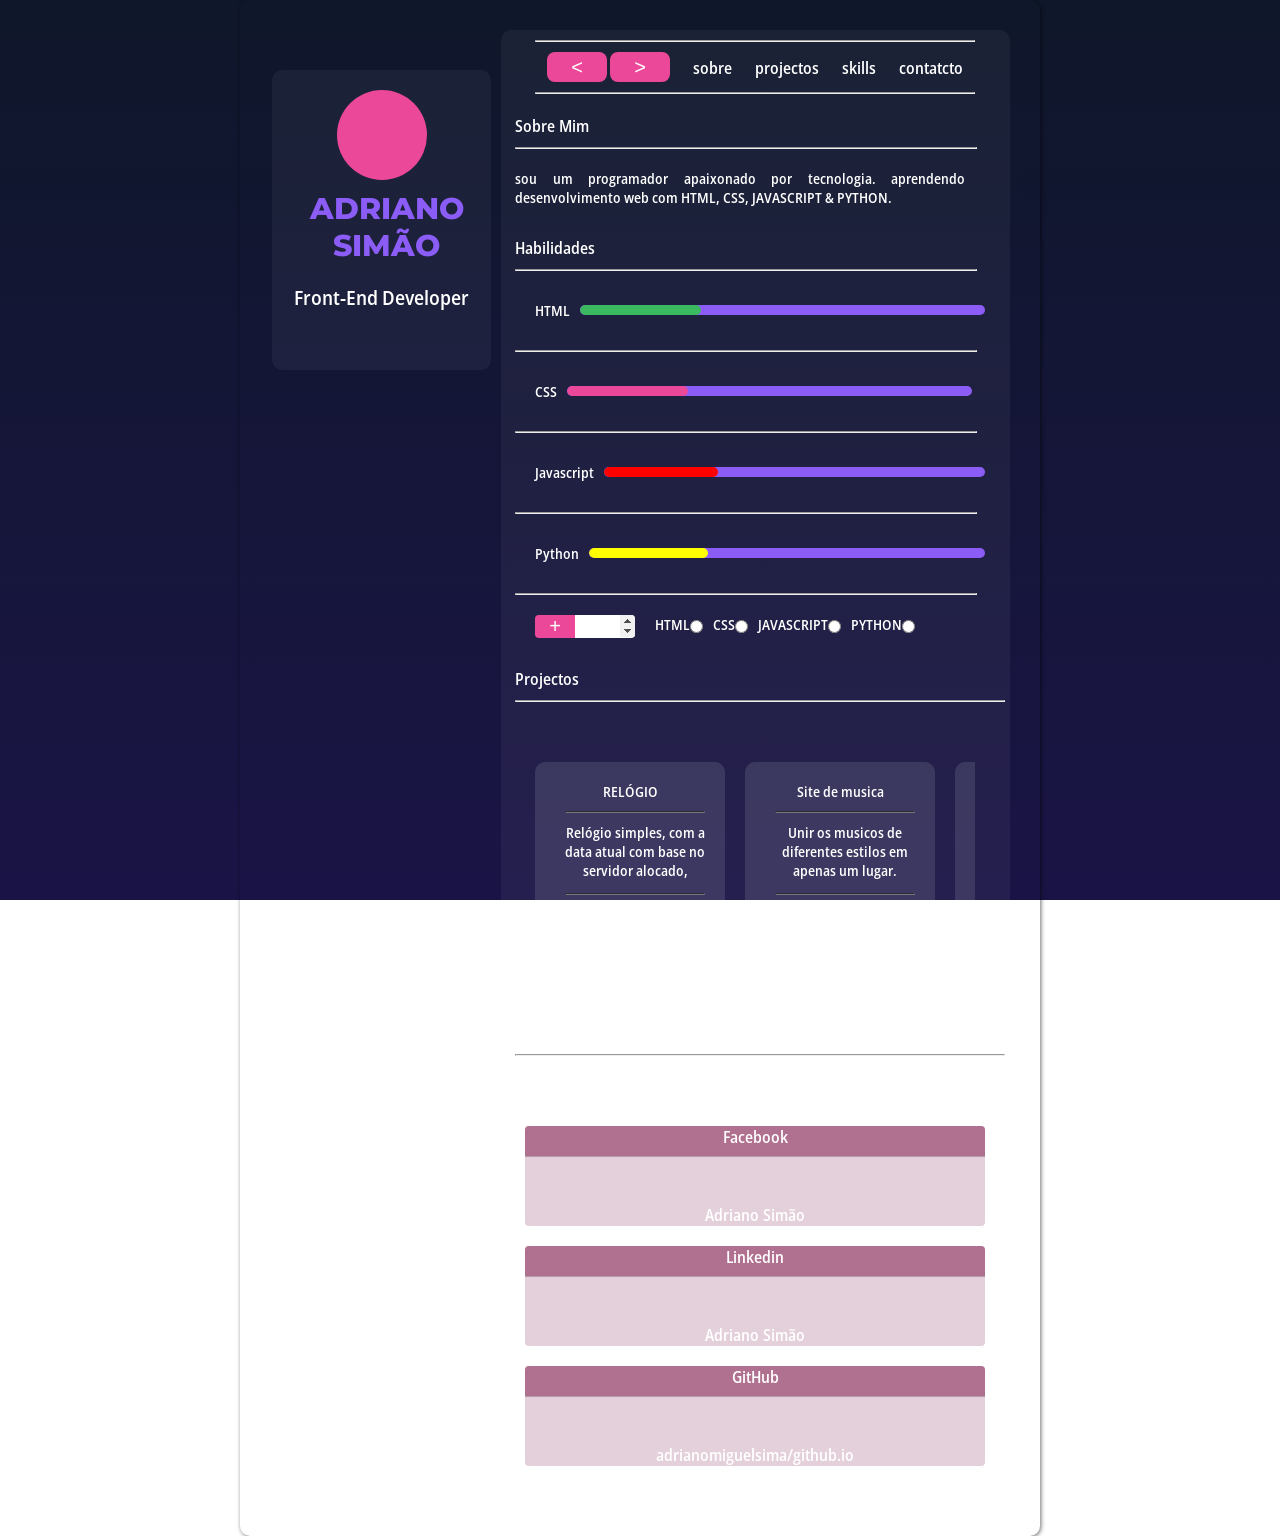
==== commit 3aa243e1: "atualizando o css e html" ====
--- a/index.html
+++ b/index.html
@@ -139,6 +139,8 @@
                         </section>
 
                         <div id="projetos">
+                            <h3>Projectos</h3>
+                            <hr>
                             <div class="cardall">
 
                                 <a
@@ -213,15 +215,20 @@
 
                             </div>
                         </div>
-                        <section class="contato">
-                            <div class="facebook">
-                                <p class="face redsesocial">Facebook</p><p>Adriano Simão</p> 
-                            </div>
-                            <div class="linkedin">
-                                <p class="link redsesocial">Linkedin</p><p>Adriano Simão</p> 
-                            </div>
-                            <div class="github">
-                                <p class="git redsesocial">GitHub</p><p>adrianomiguelsima/github.io</p> 
+                        <h3>Contato</h3>
+                            <hr>
+                        <section class="contato" id="contato">
+                                     
+                            <div class="social">
+                                <div class="redsesocial ">
+                                    <p class="red">Facebook</p><p>Adriano Simão</p>
+                                </div>
+                                <div class="redsesocial">
+                                    <p class="red">Linkedin</p><p>Adriano Simão</p>
+                                </div>
+                                <div class="redsesocial">
+                                    <p class="red">GitHub</p><p>adrianomiguelsima/github.io</p>
+                                </div>
                             </div>
 
                         </section>
--- a/assets/css/style.css
+++ b/assets/css/style.css
@@ -58,9 +58,7 @@
 .aside1 {
     background-color: #ffffff0c;
     border-radius: 10px;
-    margin-left: 2px;
-    margin-right: 10px;
-    margin-top: 40px;
+    margin:40px 10px 0px 2px;
     height: 300px;
 }
 
@@ -76,6 +74,7 @@
     margin-top: 10px;
     background-image: linear-gradient(var(--color), var(--color));
     -webkit-background-clip: text;
+    background-clip: transparent;
     -webkit-text-fill-color: transparent;
     font-size: 30px;
     font-family: principal;    
@@ -90,6 +89,7 @@
     font-size: 30px;
     background-image: linear-gradient(var(--color), var(--color));
     -webkit-background-clip: text;
+    background-clip: text;
     -webkit-text-fill-color: transparent;
     font-family: principal;
 }
--- a/assets/css/sobre.css
+++ b/assets/css/sobre.css
@@ -6,47 +6,7 @@
     display: flex;
     width: 450px;
     text-align: justify;
-    margin-top: 20px;
-    margin-left: 10px;
-    margin-right: 10px;   
+    margin:20px 10px;  
     font-size: 14px;
-    margin-bottom: 20px;   
 }
 
-/*color das letras das tecnologias*/
-
-.p-tecnology .HT1 {
-    color: var(--colordetalhes);
-}
-
-.p-tecnology .HT2 {
-    color: var(--accent);
-}
-
-.p-tecnology .HT4 {
-    color: var(--color);
-}
-
-.p-tecnology .CS1 {
-    color: blue;
-}
-
-.p-tecnology .CS2 {
-    color: #9e9494ff;
-}
-
-.p-tecnology .CS4 {
-    color: var(--accent);
-}
-
-.p-tecnology .JV1 {
-    color: yellow;
-}
-
-.p-tecnology .PY1 {
-    color: blue;
-}
-
-.p-tecnology .PY2 {
-    color: yellow;
-}
--- a/assets/css/pojectos.css
+++ b/assets/css/pojectos.css
@@ -8,7 +8,7 @@
     width: 440px;
     cursor: pointer;
     margin: 0 auto;
-    margin-top: 20px;
+    margin-top: 60px;
     text-align: center;
 }
 
@@ -59,6 +59,10 @@
     margin-left: 10px;
     overflow: auto;
 }
+
+#projetos {
+    margin-bottom: 80px;
+}
 /* animação  carrocel */
 @keyframes anima {
     from {translate: -100%};
--- a/assets/css/contacto.css
+++ b/assets/css/contacto.css
@@ -12,15 +12,35 @@
 }
 
 section.contato {
+    display: flex;
+    flex-direction: column;
     padding: 20px;
+    margin-top: 40px;
+}
+
+.social {
+    display: flex;
+    flex-direction: column;
+    
+    margin-top: 10px;
+    gap: 20px;
 }
 
 .redsesocial {
     display: flex;
     flex-direction: column;
-    justify-content: center;
-    background-color: #ec489a27;
+    justify-content: space-between;
+    background-color: #832b5738;
     height: 40px;
     font-size: 16px;
     border-radius: 4px;
+    min-height: 100px;
+}
+
+.red{
+    background-color: #9b4a73b7;
+    min-height: 30px;
+    border-top-right-radius: 4px;
+    border-top-left-radius: 4px;
+    border-bottom: 1px solid #bdb9b991;
 }
